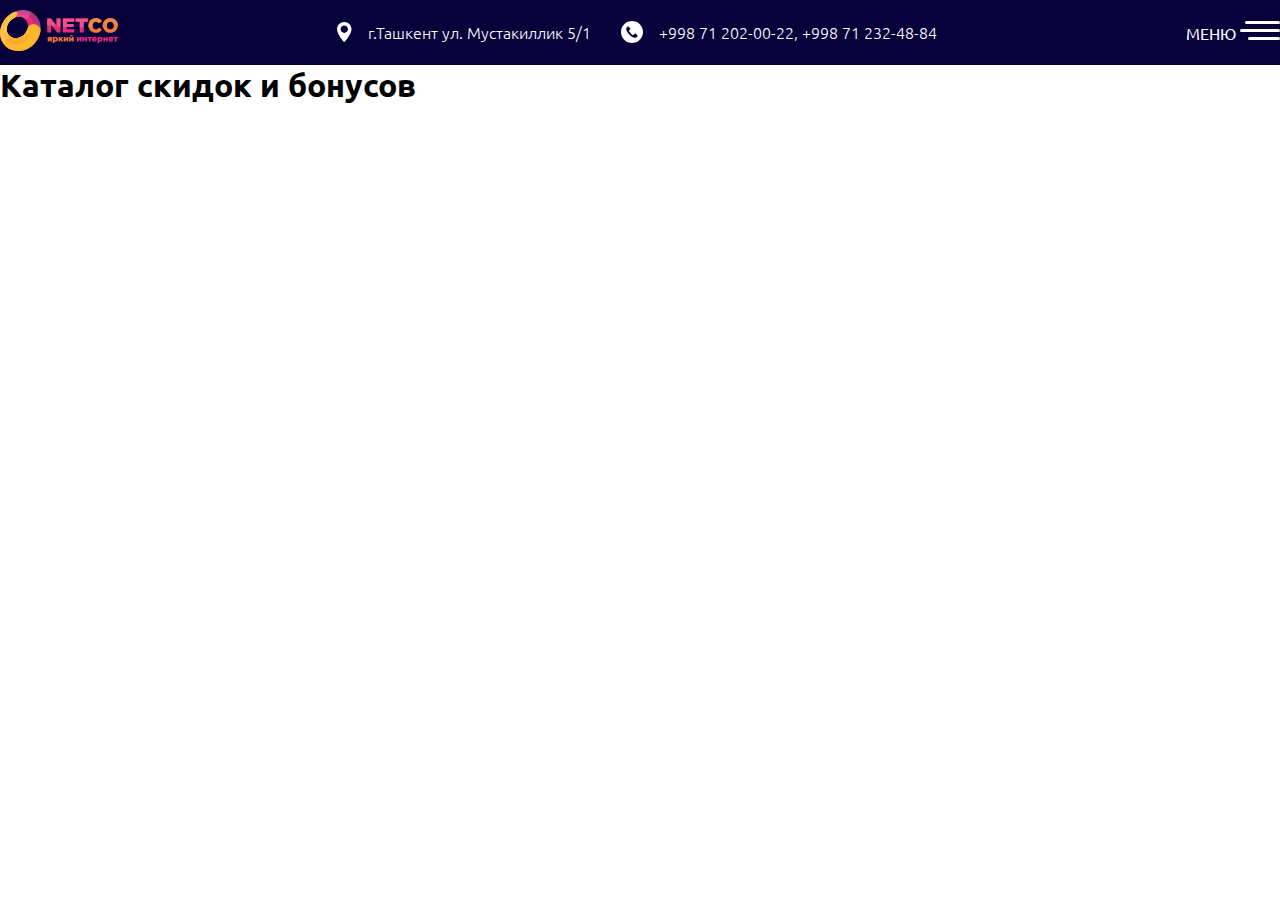
==== index.html @ 07bcc25b "added: navbar" ====
<!DOCTYPE html>
<html lang="en">
  <head>
    <meta charset="UTF-8" />
    <meta http-equiv="X-UA-Compatible" content="IE=edge" />
    <meta name="viewport" content="width=device-width, initial-scale=1.0" />
    <link rel="preconnect" href="https://fonts.googleapis.com" />
    <link rel="preconnect" href="https://fonts.gstatic.com" crossorigin />
    <link
      href="https://fonts.googleapis.com/css2?family=Ubuntu:wght@300;400;500;700&display=swap"
      rel="stylesheet"
    />
    <link
      href="https://cdn.jsdelivr.net/npm/bootstrap@5.3.0-alpha1/dist/css/bootstrap.min.css"
      rel="stylesheet"
      integrity="sha384-GLhlTQ8iRABdZLl6O3oVMWSktQOp6b7In1Zl3/Jr59b6EGGoI1aFkw7cmDA6j6gD"
      crossorigin="anonymous"
    />
    <link rel="stylesheet" href="./style.css" />
    <title>Net Co</title>
  </head>
  <body>
    <header class="web__header-wrapper">
      <div class="container web__header">
        <a href="#">
          <img
            src="./images/web__logo.svg"
            alt=" website logo"
            width="118"
            height=""
          />
        </a>
        <nav class="web__navbar">
          <div class="location">
            <img src="./images/location.svg" alt="location" />
            <span class="location__titel">г.Ташкент ул. Мустакиллик 5/1</span>
          </div>
          <div class="phone">
            <img src="./images/phone__icon.svg" alt="phone__icon" />
            <span class="phone_number"
              >+998 71 202-00-22, +998 71 232-48-84</span
            >
          </div>
        </nav>

        <div class="menu__bar">
          <span class="menu__titel">МЕНЮ</span>
          <img src="./images/menu__icon.svg" alt="Menu icon" />
        </div>
      </div>
    </header>

    <div class="bonus__box">
      <h1 class="bonus__titel">
        Каталог скидок и бонусов
      </h1>
      <div class="">

      </div>
    </div>

    <script
      src="https://cdn.jsdelivr.net/npm/bootstrap@5.3.0-alpha1/dist/js/bootstrap.bundle.min.js"
      integrity="sha384-w76AqPfDkMBDXo30jS1Sgez6pr3x5MlQ1ZAGC+nuZB+EYdgRZgiwxhTBTkF7CXvN"
      crossorigin="anonymous"
    ></script>
  </body>
</html>
---- style.css ----
* {
  padding: 0;
  margin: 0;
  box-sizing: border-box;
}

body {
  font-family: "Ubuntu", sans-serif;
}

.web__header-wrapper {
  background: #07003b;
  color: #fff;
  padding: 10px 0;
}
.web__header-wrapper .web__header {
  display: flex;
  justify-content: space-between;
  align-items: center;
}
.web__header-wrapper .web__navbar {
  display: flex;
  align-items: center;
}
.web__header-wrapper .web__navbar .location,
.web__header-wrapper .web__navbar .phone {
  margin-right: 30px;
  display: flex;
  align-items: center;
}

.web__navbar {
  display: flex;
  align-items: center;
}
.web__navbar .location,
.web__navbar .phone {
  margin-right: 30px;
  display: flex;
  align-items: center;
  font-weight: 300;
  font-size: 1rem;
}
.web__navbar .location img,
.web__navbar .phone img {
  margin-right: 1rem;
}/*# sourceMappingURL=style.css.map */
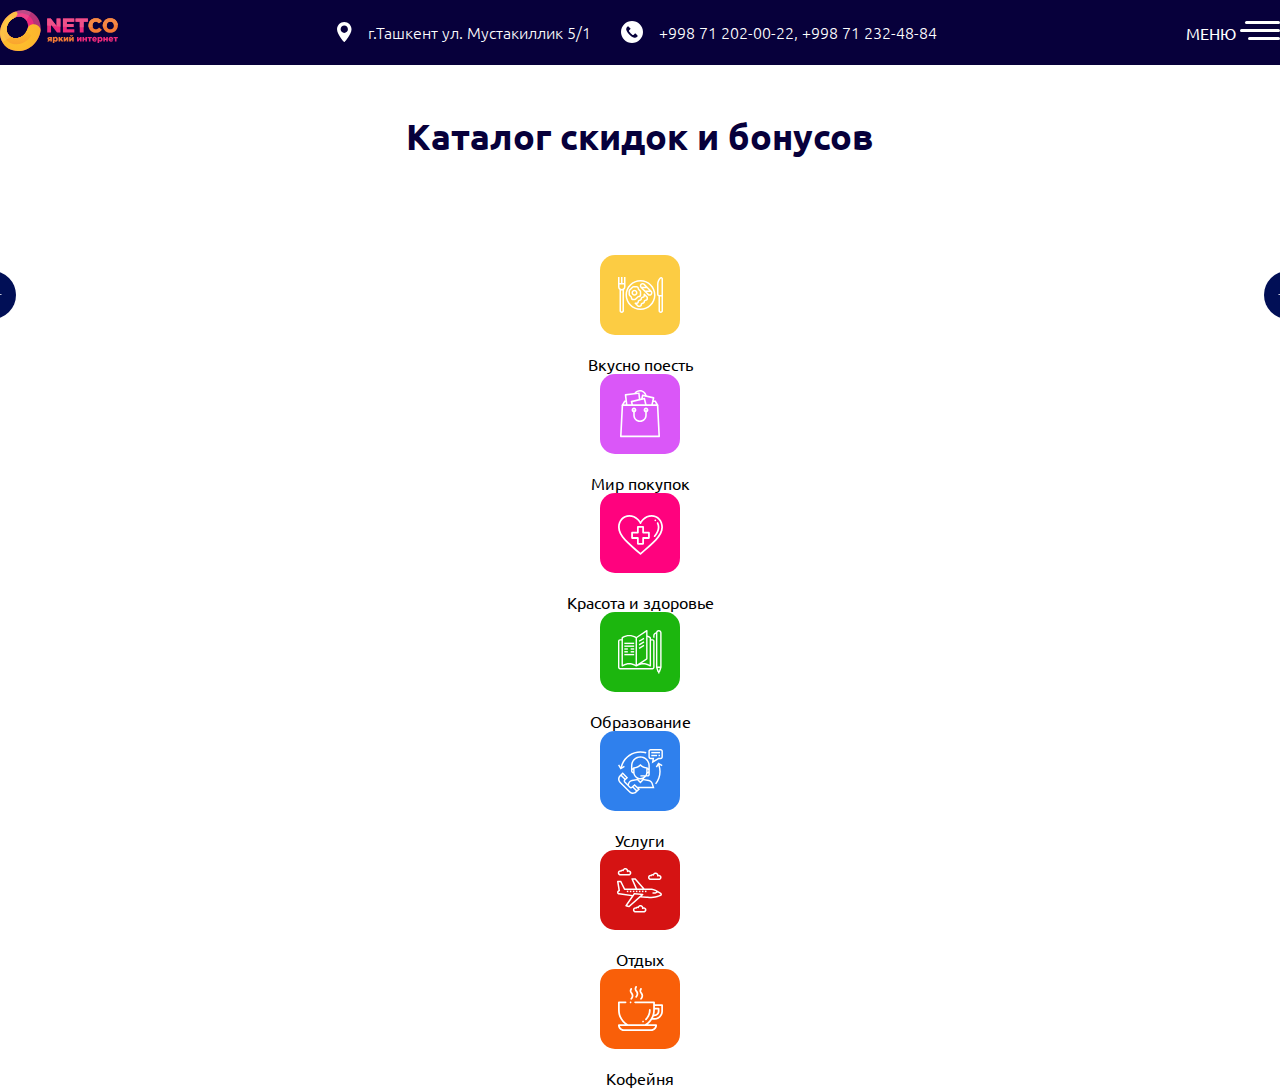
==== commit 538fbed6: "added: bonus content" ====
--- a/index.html
+++ b/index.html
@@ -50,12 +50,74 @@
       </div>
     </header>
 
-    <div class="bonus__box">
-      <h1 class="bonus__titel">
-        Каталог скидок и бонусов
-      </h1>
-      <div class="">
-
+    <div class="bonus__box-wrapper container">
+      <h1 class="bonus__titel">Каталог скидок и бонусов</h1>
+      <div class="bonus__box">
+        <div class="row">
+          <div class="col">
+            <img
+              src="./images/food.svg"
+              alt="food icon "
+              width="80"
+              height="80"
+            />
+            <p>Вкусно поесть</p>
+          </div>
+          <div class="col">
+            <img
+              src="./images/shopping.svg"
+              alt="shopping "
+              width="80"
+              height="80"
+            />
+            <p>Мир покупок</p>
+          </div>
+          <div class="col">
+            <img
+              src="./images/health.svg"
+              alt="shopping "
+              width="80"
+              height="80"
+            />
+            <p>Красота и здоровье</p>
+          </div>
+          <div class="col">
+            <img
+              src="./images/book.svg"
+              alt="Book icon "
+              width="80"
+              height="80"
+            />
+            <p>Образование</p>
+          </div>
+          <div class="col">
+            <img
+              src="./images/service.svg"
+              alt="shopping "
+              width="80"
+              height="80"
+            />
+            <p>Услуги</p>
+          </div>
+          <div class="col">
+            <img
+              src="./images/travel.svg"
+              alt="shopping "
+              width="80"
+              height="80"
+            />
+            <p>Отдых</p>
+          </div>
+          <div class="col">
+            <img
+              src="./images/coffee.svg"
+              alt="shopping "
+              width="80"
+              height="80"
+            />
+            <p>Кофейня</p>
+          </div>
+        </div>
       </div>
     </div>
 
--- a/style.css
+++ b/style.css
@@ -12,6 +12,7 @@
   background: #07003b;
   color: #fff;
   padding: 10px 0;
+  margin-bottom: 3.1rem;
 }
 .web__header-wrapper .web__header {
   display: flex;
@@ -44,4 +45,42 @@
 .web__navbar .location img,
 .web__navbar .phone img {
   margin-right: 1rem;
+}
+
+.bonus__box-wrapper {
+  text-align: center;
+}
+.bonus__box-wrapper .bonus__titel {
+  margin-bottom: 6rem;
+  font-weight: 700;
+  font-size: 36px;
+  color: #07003b;
+}
+.bonus__box-wrapper .col img {
+  margin-bottom: 1rem;
+}
+.bonus__box-wrapper .bonus__box {
+  position: relative;
+}
+.bonus__box-wrapper .bonus__box::after {
+  content: "";
+  width: 3rem;
+  height: 3rem;
+  background-image: url(./images/left__arrow.svg);
+  background-repeat: no-repeat;
+  background-size: 3rem;
+  position: absolute;
+  left: -2rem;
+  top: 1rem;
+}
+.bonus__box-wrapper .bonus__box::before {
+  content: "";
+  width: 3rem;
+  height: 3rem;
+  background-image: url(./images/right__arrow.svg);
+  background-repeat: no-repeat;
+  background-size: 3rem;
+  position: absolute;
+  right: -2rem;
+  top: 1rem;
 }/*# sourceMappingURL=style.css.map */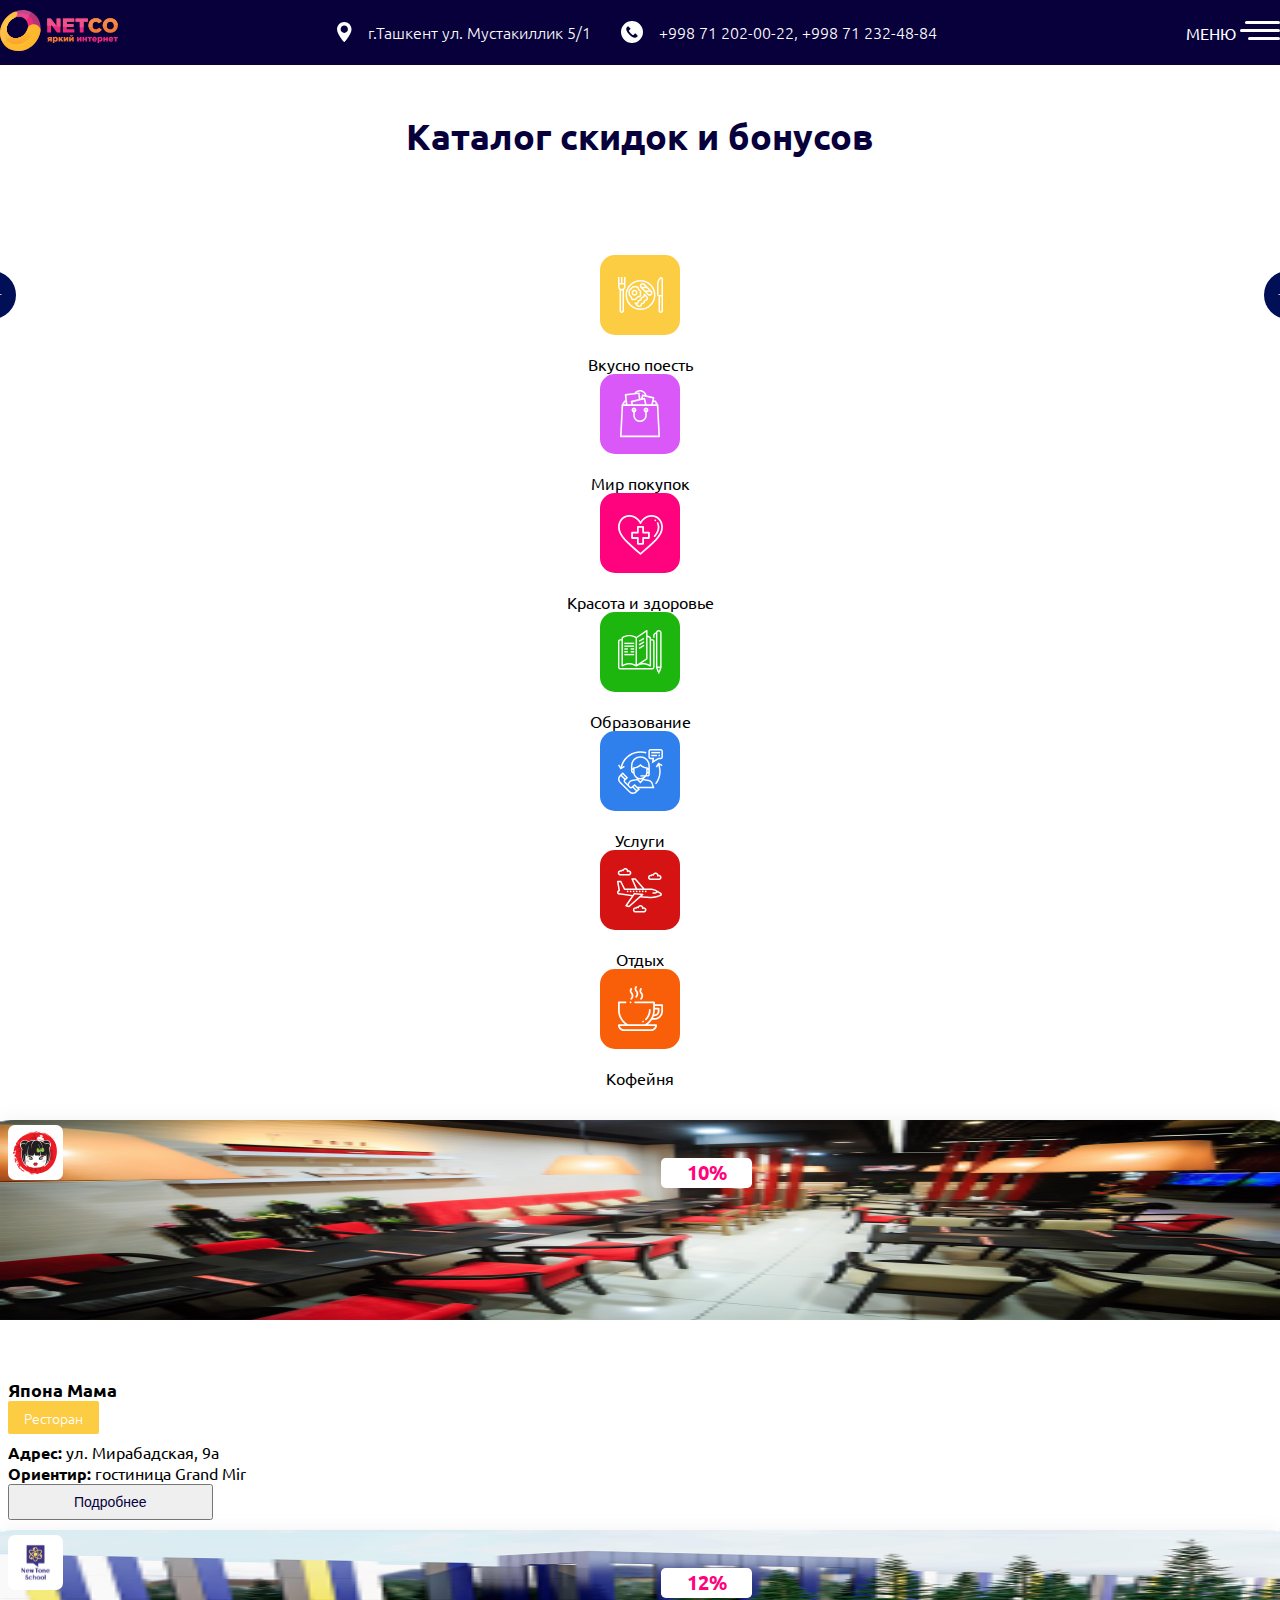
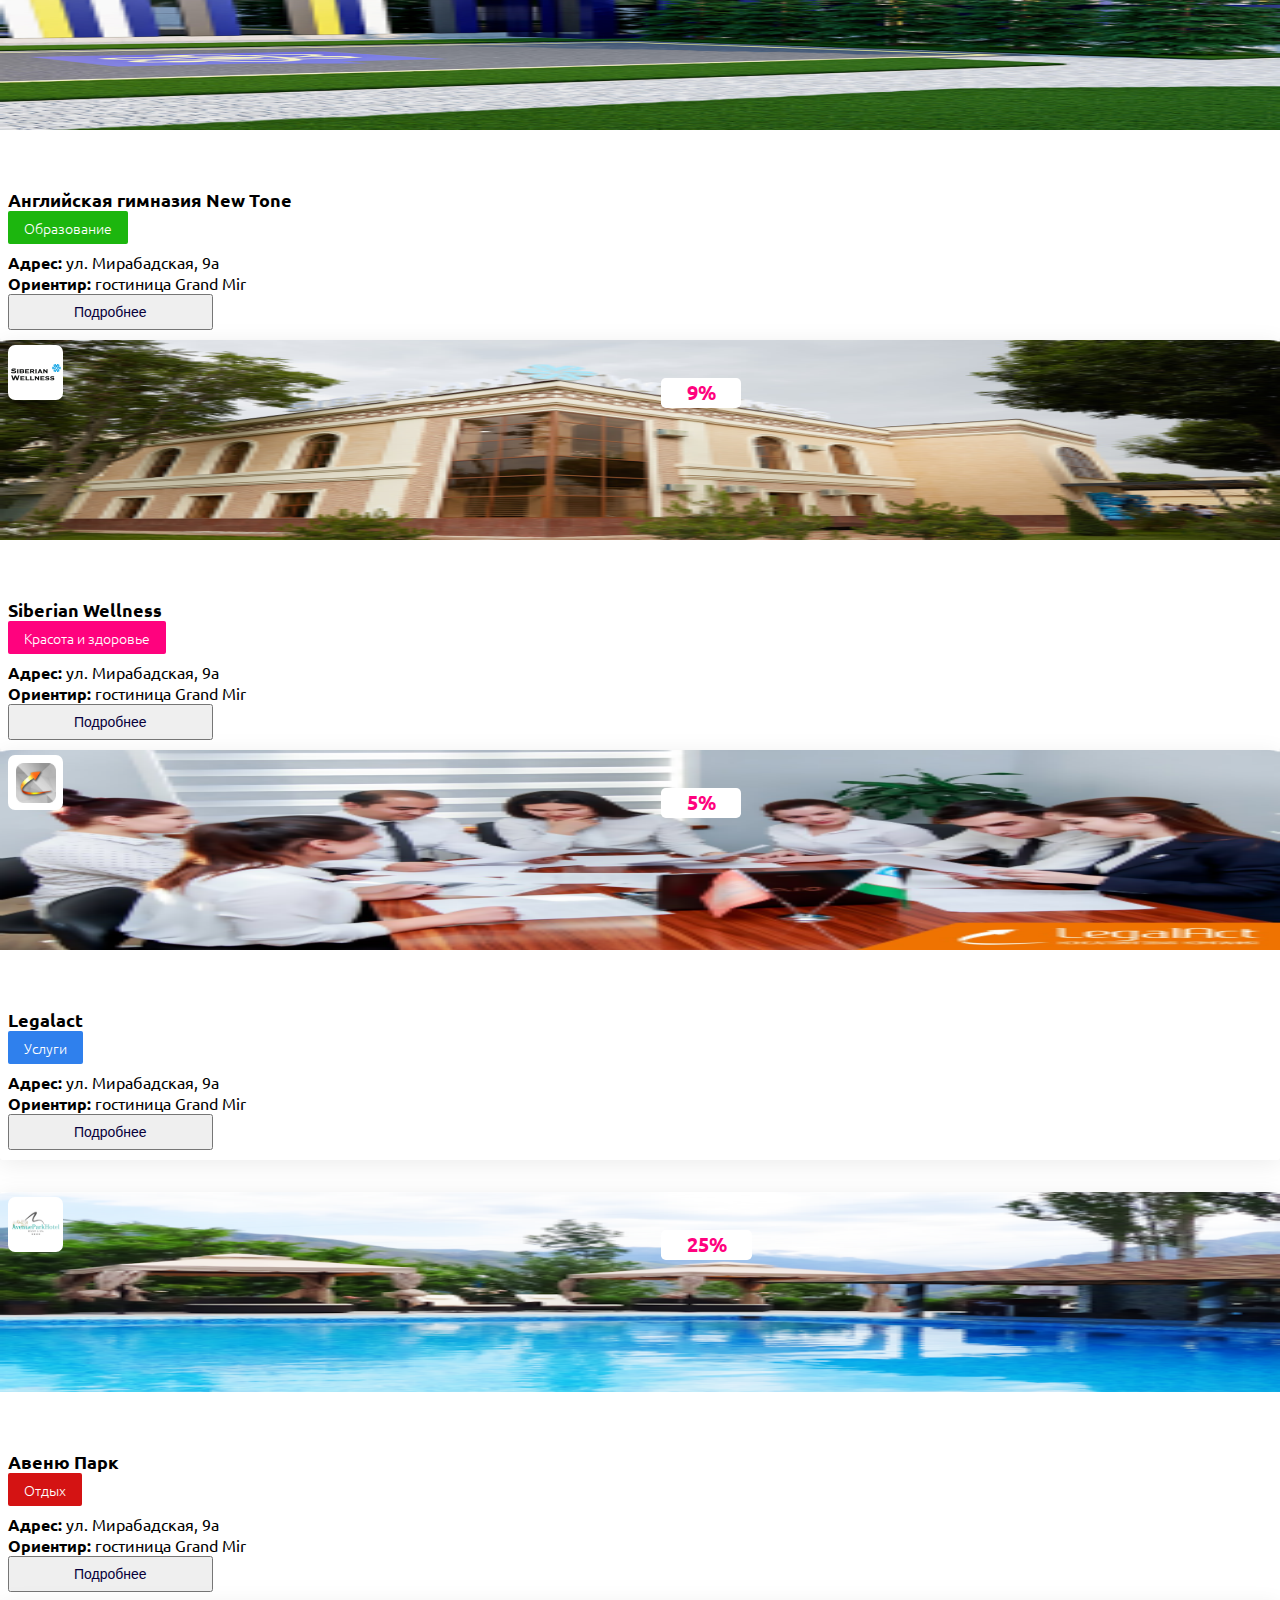
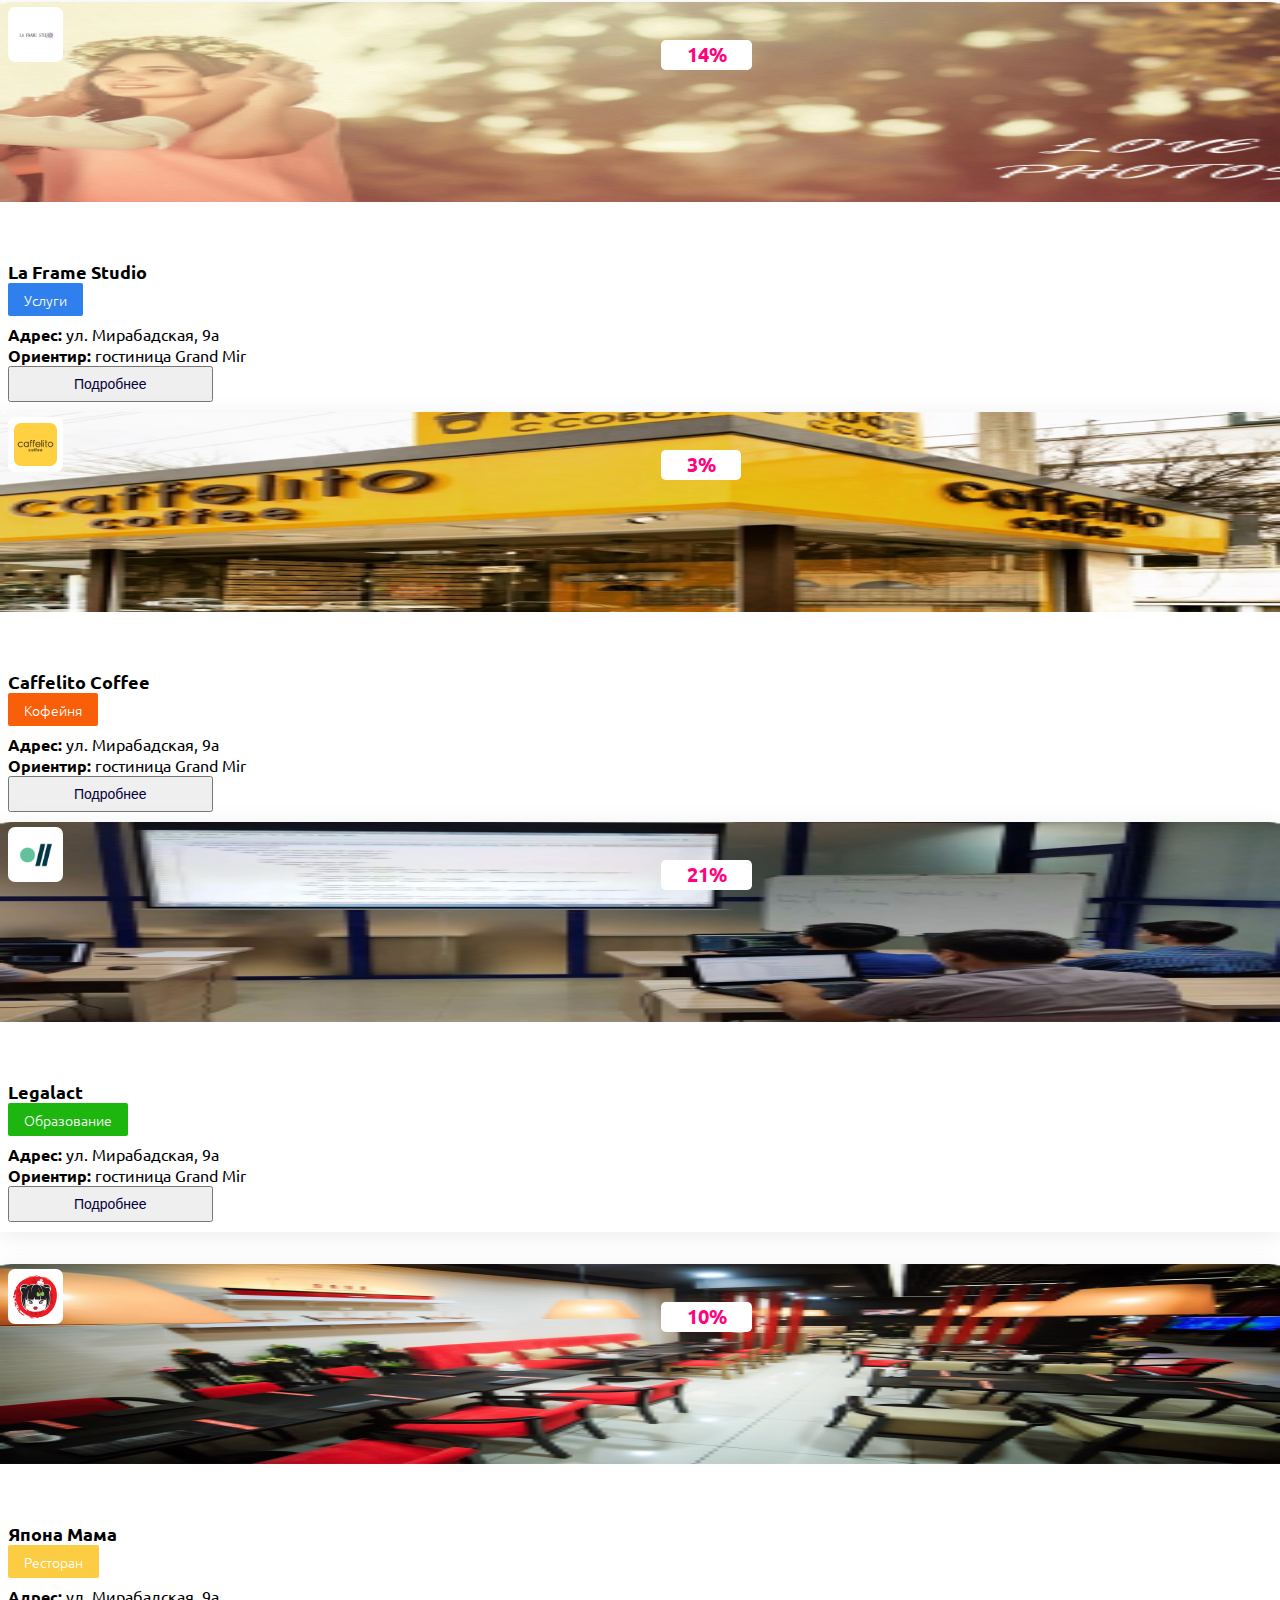
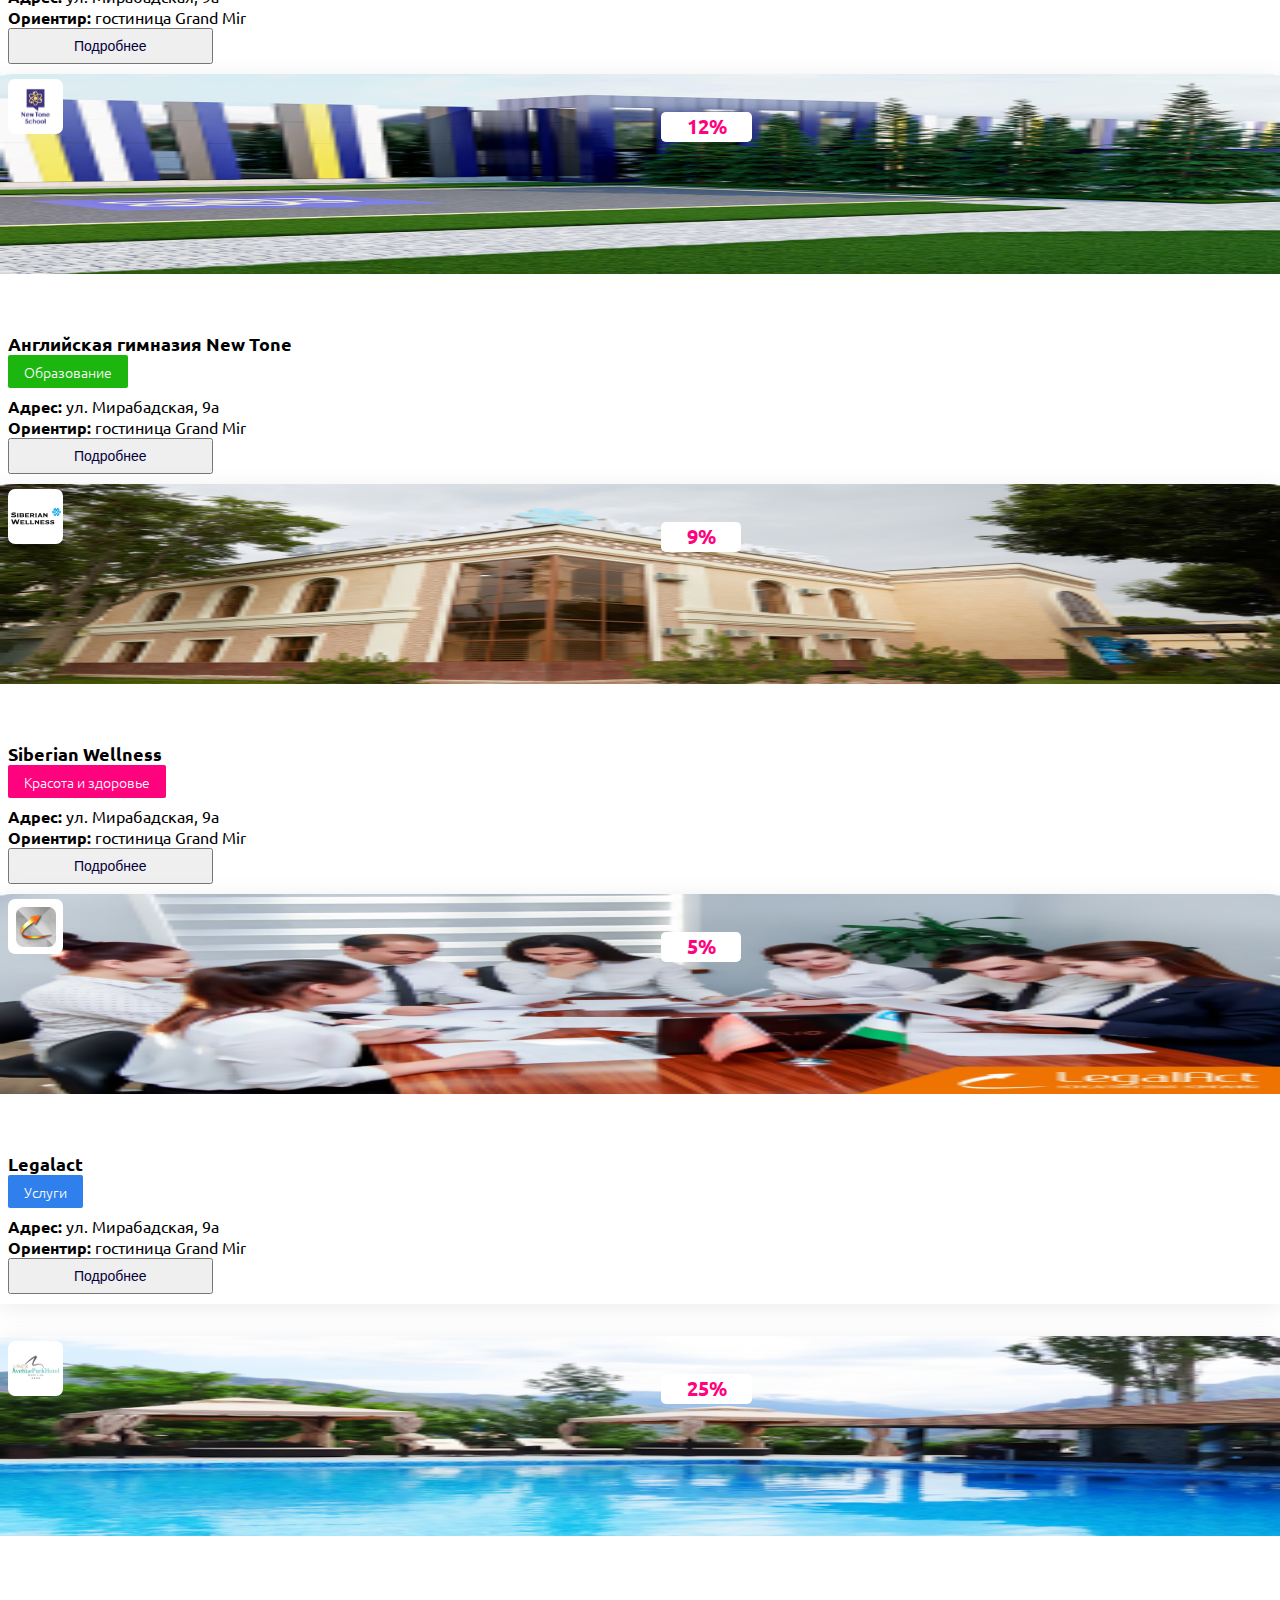
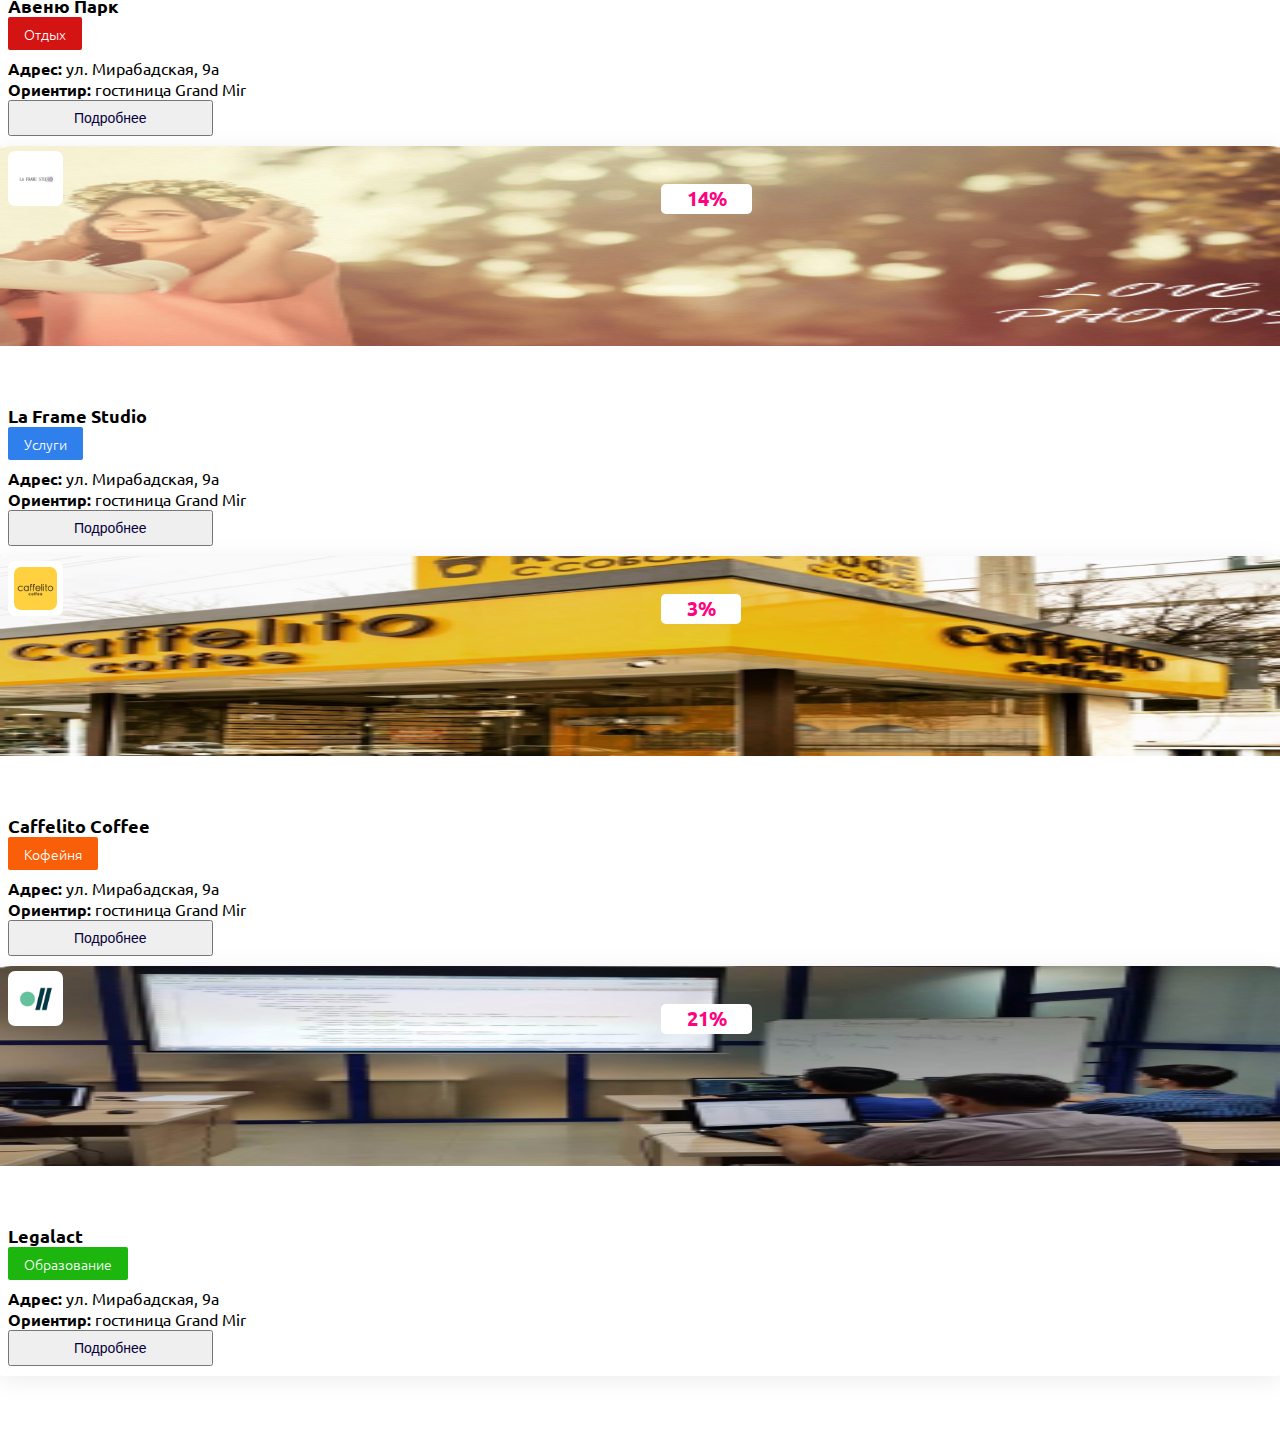
==== commit 964823b8: "added: discount section" ====
--- a/index.html
+++ b/index.html
@@ -121,6 +121,543 @@
       </div>
     </div>
 
+    <!--Discount section  -->
+
+    <div class="discount-wrapper container">
+      <div class="row">
+        <div class="col discount__card">
+          <img
+            src="./images/yapona__mama.png"
+            alt="brand logo"
+            width="100%"
+            height="200"
+          />
+          <div class="brand__logo">
+            <img
+              src="./images/yapona__logo.svg"
+              alt="brand logo"
+              width="55"
+              height="55"
+            />
+            <span class="brand__percent"> 10% </span>
+          </div>
+          <div class="discount__card-titel">
+            <p class="building__name">Япона Мама</p>
+            <span class="building__type bg-warning">Ресторан</span>
+            <br />
+            <span class="building__address-line"
+              ><b class="building__address">Адрес: </b> ул. Мирабадская,
+              9a</span
+            >
+            <p><b>Ориентир:</b> гостиница Grand Mir</p>
+
+            <button type="button" class="btn btn-outline-dark common__btn">
+              Подробнее
+            </button>
+          </div>
+        </div>
+
+        <!-- 222 -->
+        <div class="col discount__card">
+          <img
+            src="./images/new__town.png"
+            alt="brand picture"
+            width="100%"
+            height="200"
+          />
+          <div class="brand__logo">
+            <img
+              src="./images/newTown-logo.svg"
+              alt="brand logo"
+              width="55"
+              height="55"
+            />
+            <span class="brand__percent"> 12% </span>
+          </div>
+          <div class="discount__card-titel">
+            <p class="building__name">Английская гимназия New Tone</p>
+            <span class="building__type bg-green">Образование</span>
+            <br />
+            <span class="building__address-line"
+              ><b class="building__address">Адрес: </b> ул. Мирабадская,
+              9a</span
+            >
+            <p><b>Ориентир:</b> гостиница Grand Mir</p>
+
+            <button type="button" class="btn btn-outline-dark common__btn">
+              Подробнее
+            </button>
+          </div>
+        </div>
+        <!-- 333 -->
+        <div class="col discount__card">
+          <img
+            src="./images/wellness.png"
+            alt="brand picture"
+            width="100%"
+            height="200"
+          />
+          <div class="brand__logo">
+            <img
+              src="./images/wellness-logo.svg"
+              alt="brand logo"
+              width="55"
+              height="55"
+            />
+            <span class="brand__percent"> 9% </span>
+          </div>
+          <div class="discount__card-titel">
+            <p class="building__name">Siberian Wellness</p>
+            <span class="building__type bg-reddish">Красота и здоровье</span>
+            <br />
+            <span class="building__address-line"
+              ><b class="building__address">Адрес: </b> ул. Мирабадская,
+              9a</span
+            >
+            <p><b>Ориентир:</b> гостиница Grand Mir</p>
+
+            <button type="button" class="btn btn-outline-dark common__btn">
+              Подробнее
+            </button>
+          </div>
+        </div>
+        <!-- 444 -->
+
+        <div class="col discount__card">
+          <img
+            src="./images/legalact.png"
+            alt="brand picture"
+            width="100%"
+            height="200"
+          />
+          <div class="brand__logo">
+            <img
+              src="./images/legalact-logo.svg"
+              alt="brand logo"
+              width="55"
+              height="55"
+            />
+            <span class="brand__percent"> 5% </span>
+          </div>
+          <div class="discount__card-titel">
+            <p class="building__name">Legalact</p>
+            <span class="building__type bg-primary">Услуги</span>
+            <br />
+            <span class="building__address-line"
+              ><b class="building__address">Адрес: </b> ул. Мирабадская,
+              9a</span
+            >
+            <p><b>Ориентир:</b> гостиница Grand Mir</p>
+
+            <button type="button" class="btn btn-outline-dark common__btn">
+              Подробнее
+            </button>
+          </div>
+        </div>
+      </div>
+
+      <!-- 22222 row -->
+
+      <div class="row">
+        <div class="col discount__card">
+          <img
+            src="./images/bassen.png"
+            alt="brand logo"
+            width="100%"
+            height="200"
+          />
+          <div class="brand__logo">
+            <img
+              src="./images/avenu-logo.svg"
+              alt="brand logo"
+              width="55"
+              height="55"
+            />
+            <span class="brand__percent"> 25% </span>
+          </div>
+          <div class="discount__card-titel">
+            <p class="building__name">Авеню Парк</p>
+            <span class="building__type bg-danger">Отдых</span>
+            <br />
+            <span class="building__address-line"
+              ><b class="building__address">Адрес: </b> ул. Мирабадская,
+              9a</span
+            >
+            <p><b>Ориентир:</b> гостиница Grand Mir</p>
+
+            <button type="button" class="btn btn-outline-dark common__btn">
+              Подробнее
+            </button>
+          </div>
+        </div>
+
+        <!-- 222 -->
+        <div class="col discount__card">
+          <img
+            src="./images/la_frame.png"
+            alt="brand picture"
+            width="100%"
+            height="200"
+          />
+          <div class="brand__logo">
+            <img
+              src="./images/laFrame-logo.svg"
+              alt="brand logo"
+              width="55"
+              height="55"
+            />
+            <span class="brand__percent"> 14% </span>
+          </div>
+          <div class="discount__card-titel">
+            <p class="building__name">La Frame Studio</p>
+            <span class="building__type bg-primary">Услуги</span>
+            <br />
+            <span class="building__address-line"
+              ><b class="building__address">Адрес: </b> ул. Мирабадская,
+              9a</span
+            >
+            <p><b>Ориентир:</b> гостиница Grand Mir</p>
+
+            <button type="button" class="btn btn-outline-dark common__btn">
+              Подробнее
+            </button>
+          </div>
+        </div>
+        <!-- 333 -->
+        <div class="col discount__card">
+          <img
+            src="./images/caffelito.png"
+            alt="brand picture"
+            width="100%"
+            height="200"
+          />
+          <div class="brand__logo">
+            <img
+              src="./images/coffee-logo.svg"
+              alt="brand logo"
+              width="55"
+              height="55"
+            />
+            <span class="brand__percent"> 3% </span>
+          </div>
+          <div class="discount__card-titel">
+            <p class="building__name">Caffelito Coffee</p>
+            <span class="building__type bg-light-red">Кофейня</span>
+            <br />
+            <span class="building__address-line"
+              ><b class="building__address">Адрес: </b> ул. Мирабадская,
+              9a</span
+            >
+            <p><b>Ориентир:</b> гостиница Grand Mir</p>
+
+            <button type="button" class="btn btn-outline-dark common__btn">
+              Подробнее
+            </button>
+          </div>
+        </div>
+        <!-- 444 -->
+
+        <div class="col discount__card">
+          <img
+            src="./images/pdp.png"
+            alt="brand picture"
+            width="100%"
+            height="200"
+          />
+          <div class="brand__logo">
+            <img
+              src="./images/pdp-logo.svg"
+              alt="brand logo"
+              width="55"
+              height="55"
+            />
+            <span class="brand__percent"> 21% </span>
+          </div>
+          <div class="discount__card-titel">
+            <p class="building__name">Legalact</p>
+            <span class="building__type bg-green">Образование</span>
+            <br />
+            <span class="building__address-line"
+              ><b class="building__address">Адрес: </b> ул. Мирабадская,
+              9a</span
+            >
+            <p><b>Ориентир:</b> гостиница Grand Mir</p>
+
+            <button type="button" class="btn btn-outline-dark common__btn">
+              Подробнее
+            </button>
+          </div>
+        </div>
+      </div>
+      <!-- 33333 row -->
+      <div class="row">
+        <div class="col discount__card">
+          <img
+            src="./images/yapona__mama.png"
+            alt="brand logo"
+            width="100%"
+            height="200"
+          />
+          <div class="brand__logo">
+            <img
+              src="./images/yapona__logo.svg"
+              alt="brand logo"
+              width="55"
+              height="55"
+            />
+            <span class="brand__percent"> 10% </span>
+          </div>
+          <div class="discount__card-titel">
+            <p class="building__name">Япона Мама</p>
+            <span class="building__type bg-warning">Ресторан</span>
+            <br />
+            <span class="building__address-line"
+              ><b class="building__address">Адрес: </b> ул. Мирабадская,
+              9a</span
+            >
+            <p><b>Ориентир:</b> гостиница Grand Mir</p>
+
+            <button type="button" class="btn btn-outline-dark common__btn">
+              Подробнее
+            </button>
+          </div>
+        </div>
+
+        <!-- 222 -->
+        <div class="col discount__card">
+          <img
+            src="./images/new__town.png"
+            alt="brand picture"
+            width="100%"
+            height="200"
+          />
+          <div class="brand__logo">
+            <img
+              src="./images/newTown-logo.svg"
+              alt="brand logo"
+              width="55"
+              height="55"
+            />
+            <span class="brand__percent"> 12% </span>
+          </div>
+          <div class="discount__card-titel">
+            <p class="building__name">Английская гимназия New Tone</p>
+            <span class="building__type bg-green">Образование</span>
+            <br />
+            <span class="building__address-line"
+              ><b class="building__address">Адрес: </b> ул. Мирабадская,
+              9a</span
+            >
+            <p><b>Ориентир:</b> гостиница Grand Mir</p>
+
+            <button type="button" class="btn btn-outline-dark common__btn">
+              Подробнее
+            </button>
+          </div>
+        </div>
+        <!-- 333 -->
+        <div class="col discount__card">
+          <img
+            src="./images/wellness.png"
+            alt="brand picture"
+            width="100%"
+            height="200"
+          />
+          <div class="brand__logo">
+            <img
+              src="./images/wellness-logo.svg"
+              alt="brand logo"
+              width="55"
+              height="55"
+            />
+            <span class="brand__percent"> 9% </span>
+          </div>
+          <div class="discount__card-titel">
+            <p class="building__name">Siberian Wellness</p>
+            <span class="building__type bg-reddish">Красота и здоровье</span>
+            <br />
+            <span class="building__address-line"
+              ><b class="building__address">Адрес: </b> ул. Мирабадская,
+              9a</span
+            >
+            <p><b>Ориентир:</b> гостиница Grand Mir</p>
+
+            <button type="button" class="btn btn-outline-dark common__btn">
+              Подробнее
+            </button>
+          </div>
+        </div>
+        <!-- 444 -->
+
+        <div class="col discount__card">
+          <img
+            src="./images/legalact.png"
+            alt="brand picture"
+            width="100%"
+            height="200"
+          />
+          <div class="brand__logo">
+            <img
+              src="./images/legalact-logo.svg"
+              alt="brand logo"
+              width="55"
+              height="55"
+            />
+            <span class="brand__percent"> 5% </span>
+          </div>
+          <div class="discount__card-titel">
+            <p class="building__name">Legalact</p>
+            <span class="building__type bg-primary">Услуги</span>
+            <br />
+            <span class="building__address-line"
+              ><b class="building__address">Адрес: </b> ул. Мирабадская,
+              9a</span
+            >
+            <p><b>Ориентир:</b> гостиница Grand Mir</p>
+
+            <button type="button" class="btn btn-outline-dark common__btn">
+              Подробнее
+            </button>
+          </div>
+        </div>
+      </div>
+      <!-- 44444 row -->
+      <div class="row">
+        <div class="col discount__card">
+          <img
+            src="./images/bassen.png"
+            alt="brand logo"
+            width="100%"
+            height="200"
+          />
+          <div class="brand__logo">
+            <img
+              src="./images/avenu-logo.svg"
+              alt="brand logo"
+              width="55"
+              height="55"
+            />
+            <span class="brand__percent"> 25% </span>
+          </div>
+          <div class="discount__card-titel">
+            <p class="building__name">Авеню Парк</p>
+            <span class="building__type bg-danger">Отдых</span>
+            <br />
+            <span class="building__address-line"
+              ><b class="building__address">Адрес: </b> ул. Мирабадская,
+              9a</span
+            >
+            <p><b>Ориентир:</b> гостиница Grand Mir</p>
+
+            <button type="button" class="btn btn-outline-dark common__btn">
+              Подробнее
+            </button>
+          </div>
+        </div>
+
+        <!-- 222 -->
+        <div class="col discount__card">
+          <img
+            src="./images/la_frame.png"
+            alt="brand picture"
+            width="100%"
+            height="200"
+          />
+          <div class="brand__logo">
+            <img
+              src="./images/laFrame-logo.svg"
+              alt="brand logo"
+              width="55"
+              height="55"
+            />
+            <span class="brand__percent"> 14% </span>
+          </div>
+          <div class="discount__card-titel">
+            <p class="building__name">La Frame Studio</p>
+            <span class="building__type bg-primary">Услуги</span>
+            <br />
+            <span class="building__address-line"
+              ><b class="building__address">Адрес: </b> ул. Мирабадская,
+              9a</span
+            >
+            <p><b>Ориентир:</b> гостиница Grand Mir</p>
+
+            <button type="button" class="btn btn-outline-dark common__btn">
+              Подробнее
+            </button>
+          </div>
+        </div>
+        <!-- 333 -->
+        <div class="col discount__card">
+          <img
+            src="./images/caffelito.png"
+            alt="brand picture"
+            width="100%"
+            height="200"
+          />
+          <div class="brand__logo">
+            <img
+              src="./images/coffee-logo.svg"
+              alt="brand logo"
+              width="55"
+              height="55"
+            />
+            <span class="brand__percent"> 3% </span>
+          </div>
+          <div class="discount__card-titel">
+            <p class="building__name">Caffelito Coffee</p>
+            <span class="building__type bg-light-red">Кофейня</span>
+            <br />
+            <span class="building__address-line"
+              ><b class="building__address">Адрес: </b> ул. Мирабадская,
+              9a</span
+            >
+            <p><b>Ориентир:</b> гостиница Grand Mir</p>
+
+            <button type="button" class="btn btn-outline-dark common__btn">
+              Подробнее
+            </button>
+          </div>
+        </div>
+        <!-- 444 -->
+
+        <div class="col discount__card">
+          <img
+            src="./images/pdp.png"
+            alt="brand picture"
+            width="100%"
+            height="200"
+          />
+          <div class="brand__logo">
+            <img
+              src="./images/pdp-logo.svg"
+              alt="brand logo"
+              width="55"
+              height="55"
+            />
+            <span class="brand__percent"> 21% </span>
+          </div>
+          <div class="discount__card-titel">
+            <p class="building__name">Legalact</p>
+            <span class="building__type bg-green">Образование</span>
+            <br />
+            <span class="building__address-line"
+              ><b class="building__address">Адрес: </b> ул. Мирабадская,
+              9a</span
+            >
+            <p><b>Ориентир:</b> гостиница Grand Mir</p>
+
+            <button type="button" class="btn btn-outline-dark common__btn">
+              Подробнее
+            </button>
+          </div>
+        </div>
+      </div>
+    </div>
+
+
+    
+    <!--  -->
     <script
       src="https://cdn.jsdelivr.net/npm/bootstrap@5.3.0-alpha1/dist/js/bootstrap.bundle.min.js"
       integrity="sha384-w76AqPfDkMBDXo30jS1Sgez6pr3x5MlQ1ZAGC+nuZB+EYdgRZgiwxhTBTkF7CXvN"
--- a/style.css
+++ b/style.css
@@ -2,6 +2,30 @@
   padding: 0;
   margin: 0;
   box-sizing: border-box;
+}
+
+.bg-green {
+  background-color: #1cb60e;
+}
+
+.bg-reddish {
+  background-color: #ff027e;
+}
+
+.bg-primary {
+  background-color: #2f80ed;
+}
+
+.bg-danger {
+  background-color: #d41313;
+}
+
+.bg-light-red {
+  background-color: #f95f09;
+}
+
+.bg-warning {
+  background-color: #fccc43;
 }
 
 body {
@@ -83,4 +107,72 @@
   position: absolute;
   right: -2rem;
   top: 1rem;
+}
+
+.discount-wrapper {
+  margin-bottom: 4rem;
+}
+
+.common__btn {
+  padding: 0.5rem 4rem;
+  font-weight: 300;
+  font-size: 14px;
+  color: #07003b;
+}
+
+.common__btn:hover {
+  background: #07003b;
+  color: #fff;
+}
+
+.row {
+  grid-gap: 2rem;
+  margin-bottom: 2rem;
+}
+
+.discount__card {
+  background: #ffffff;
+  box-shadow: 0px 4px 25px rgba(0, 0, 0, 0.08);
+  border-radius: 3px;
+  padding: 0;
+  background-repeat: no-repeat;
+  background-size: 100%;
+  height: 410px;
+  position: relative;
+}
+.discount__card .brand__logo {
+  position: absolute;
+  width: 100%;
+  padding: 0 0.5rem;
+  top: 5px;
+}
+.discount__card .brand__logo .brand__percent {
+  display: inline-block;
+  padding: 0.1rem 1.6rem;
+  background-color: #fff;
+  border-radius: 0.3rem;
+  font-weight: 700;
+  font-size: 20px;
+  color: #ff027e;
+  margin-left: 47%;
+}
+
+.discount__card-titel {
+  position: absolute;
+  bottom: 10px;
+  left: 0.5rem;
+}
+.discount__card-titel .building__name {
+  font-weight: 700;
+  font-size: 1.1rem;
+}
+.discount__card-titel .building__type {
+  font-weight: 300;
+  font-size: 0.9rem;
+  padding: 0.4rem 1rem;
+  border-radius: 2px;
+  margin-bottom: 1rem;
+  display: inline-block;
+  margin-bottom: 0.5rem;
+  color: #fff;
 }/*# sourceMappingURL=style.css.map */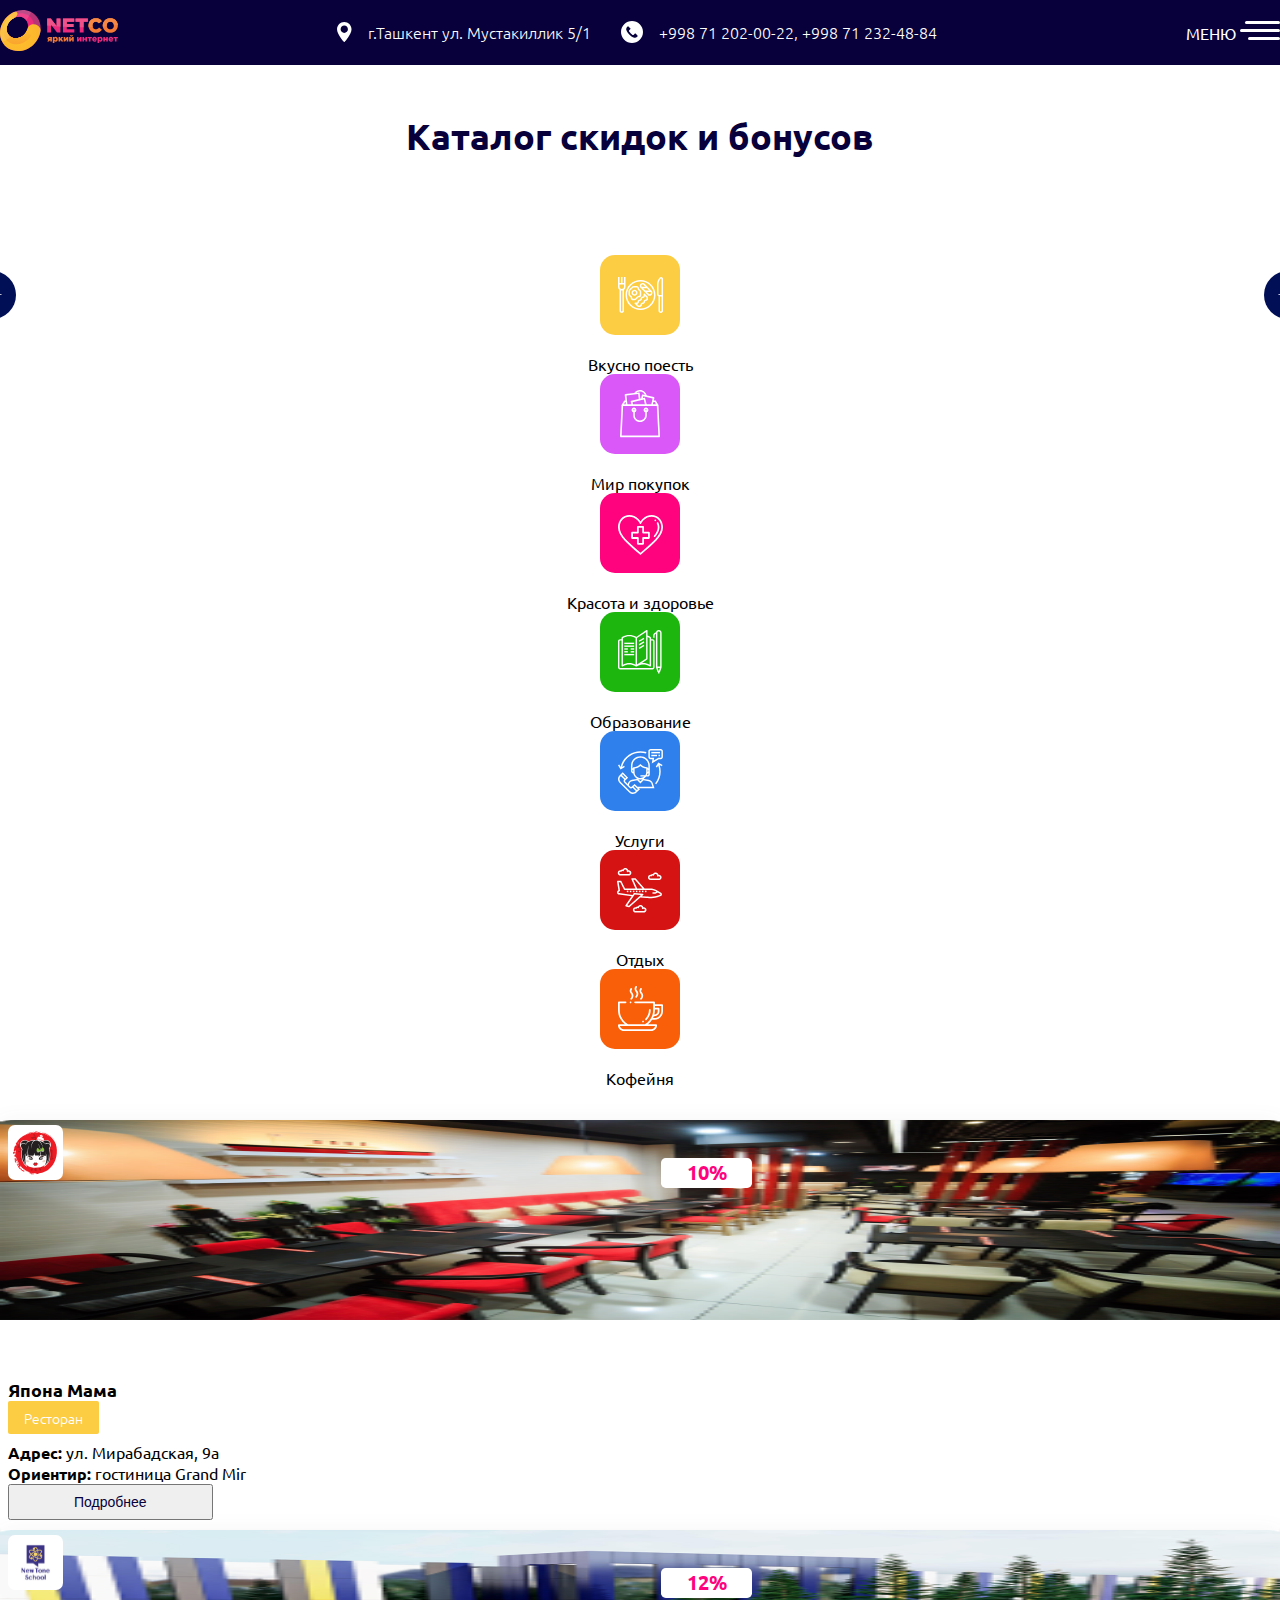
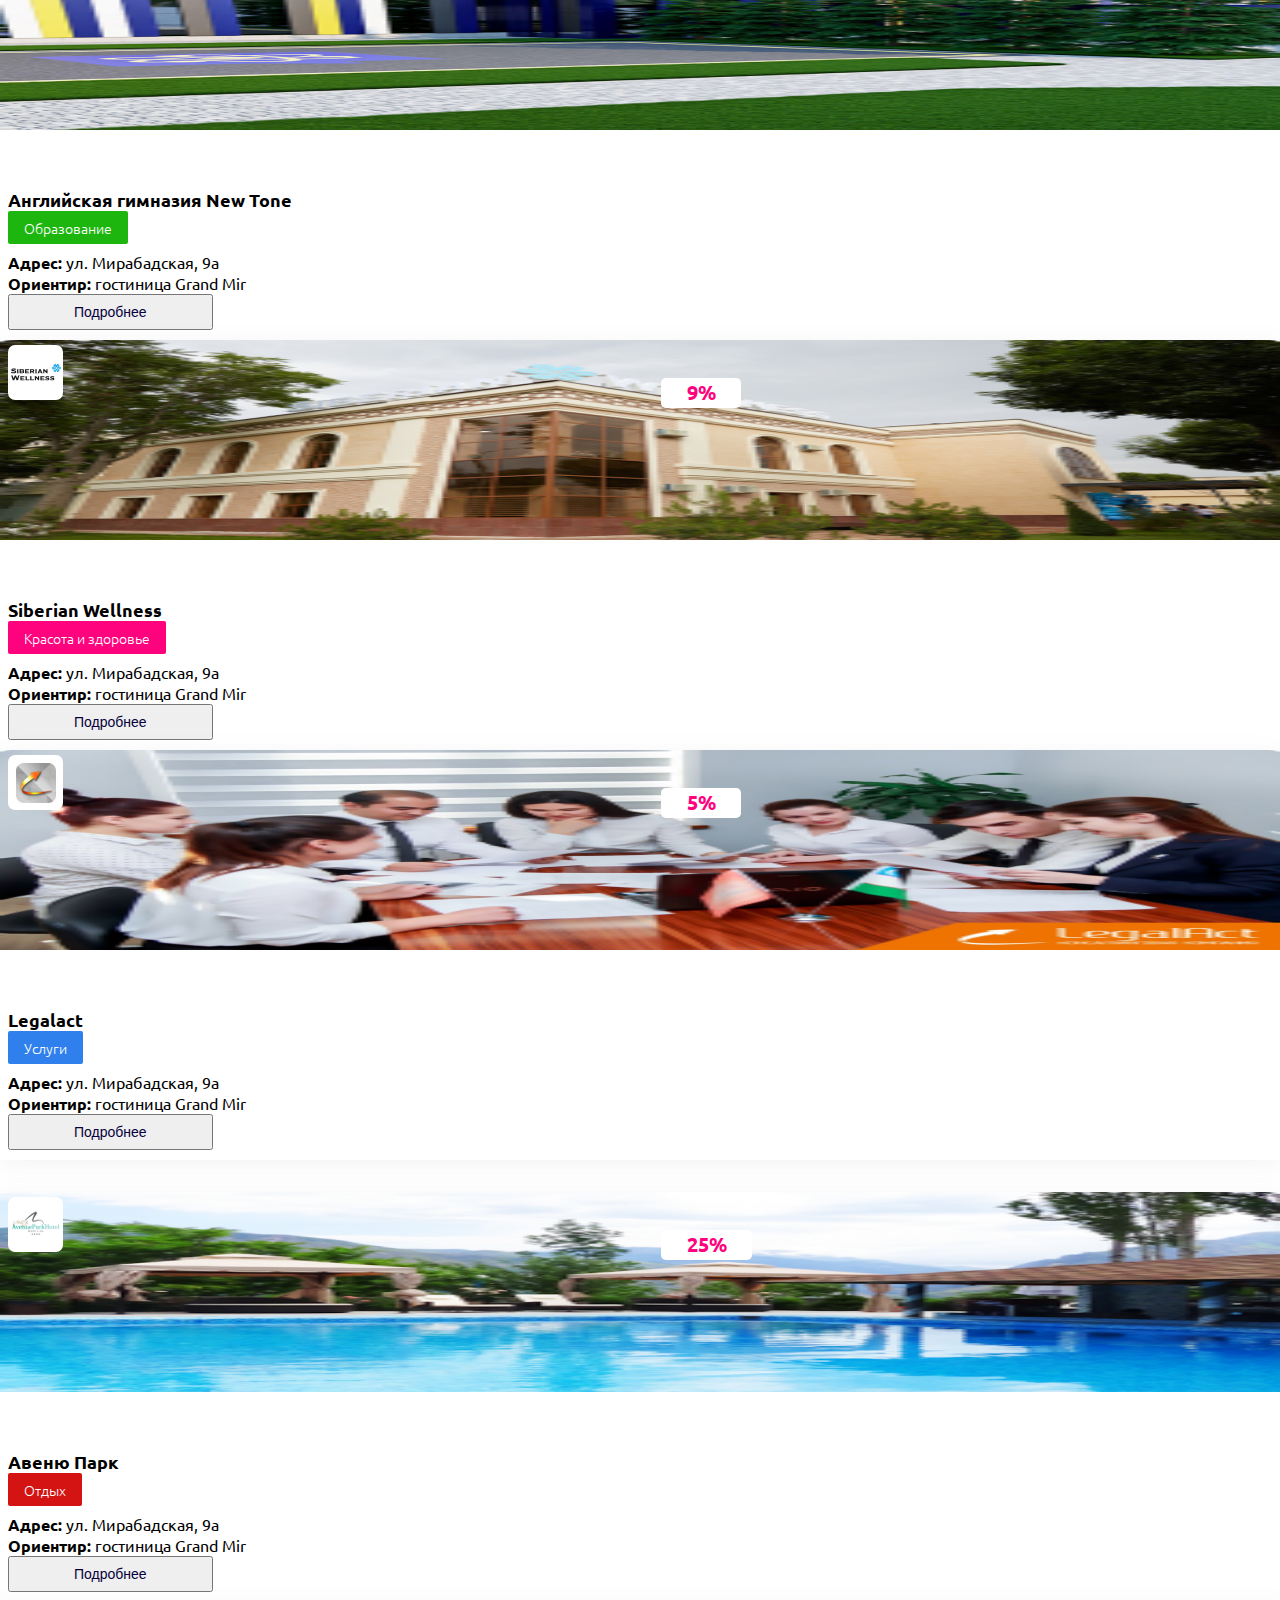
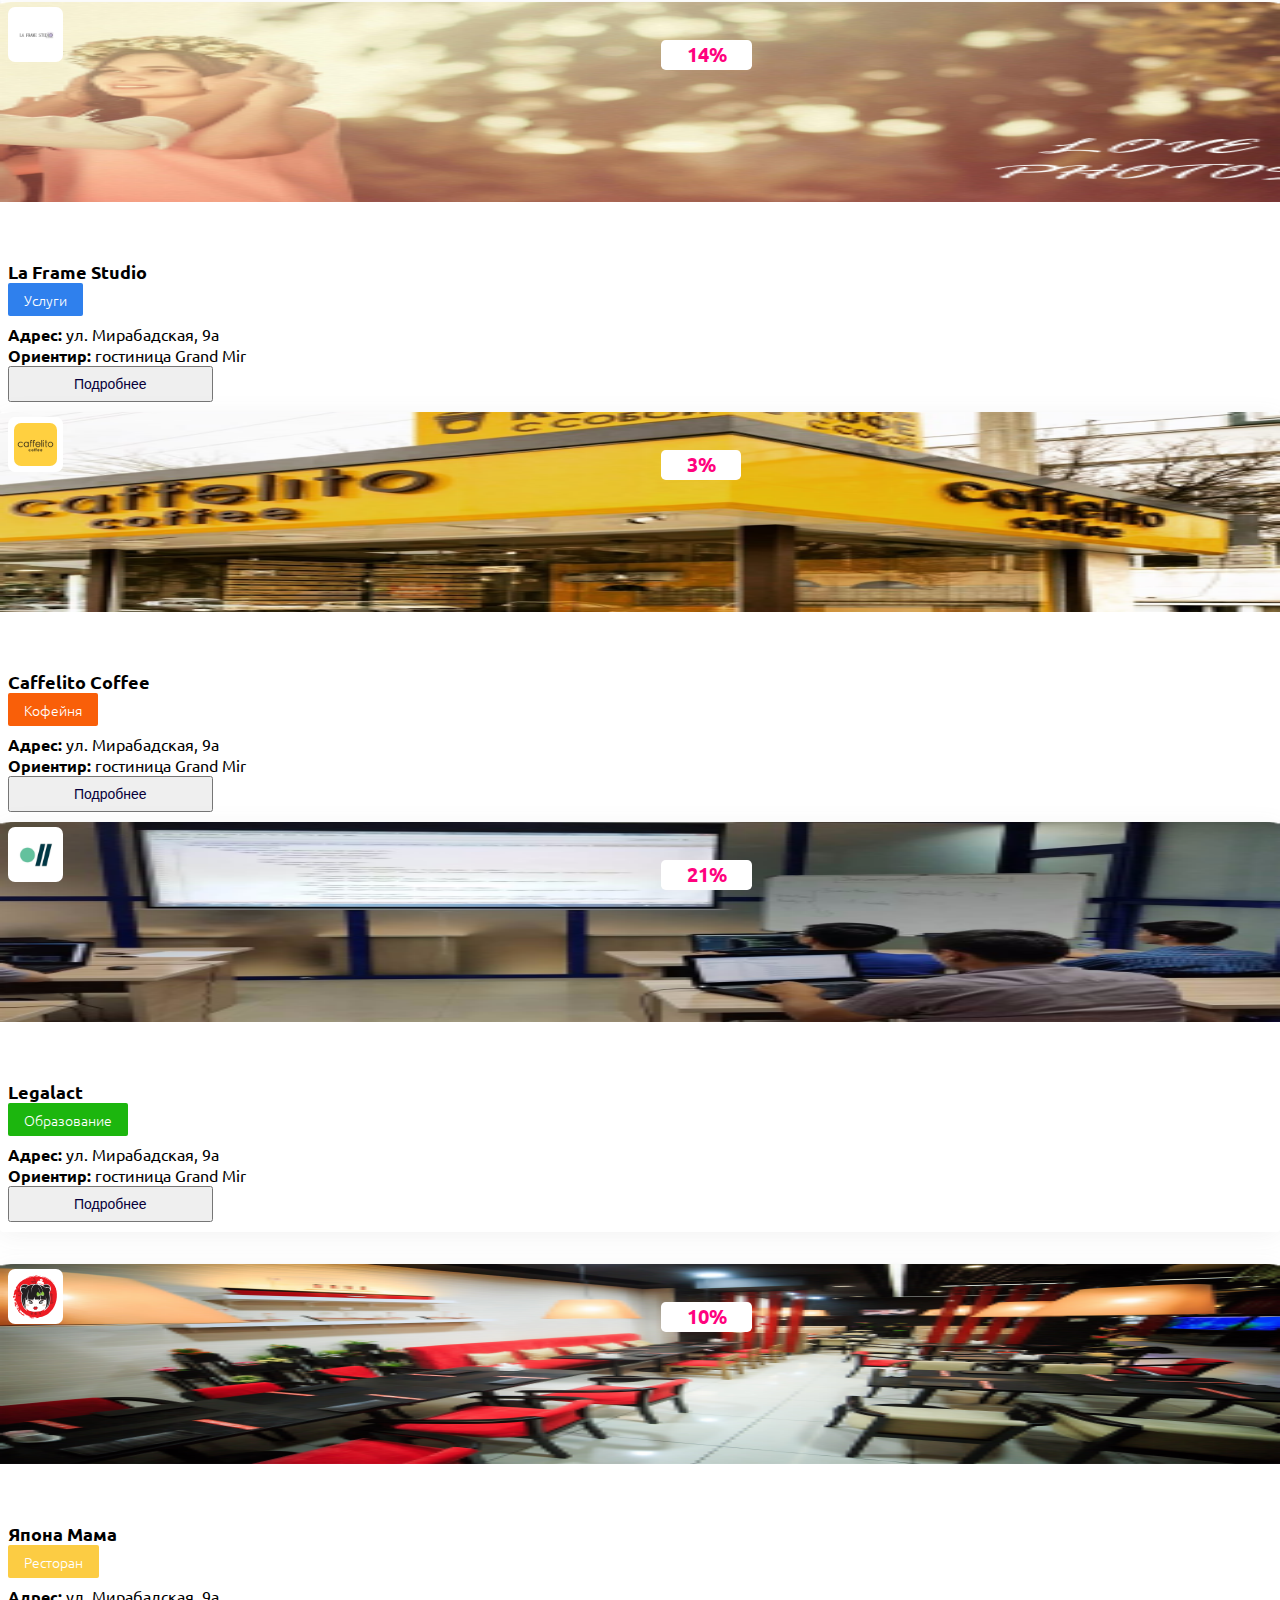
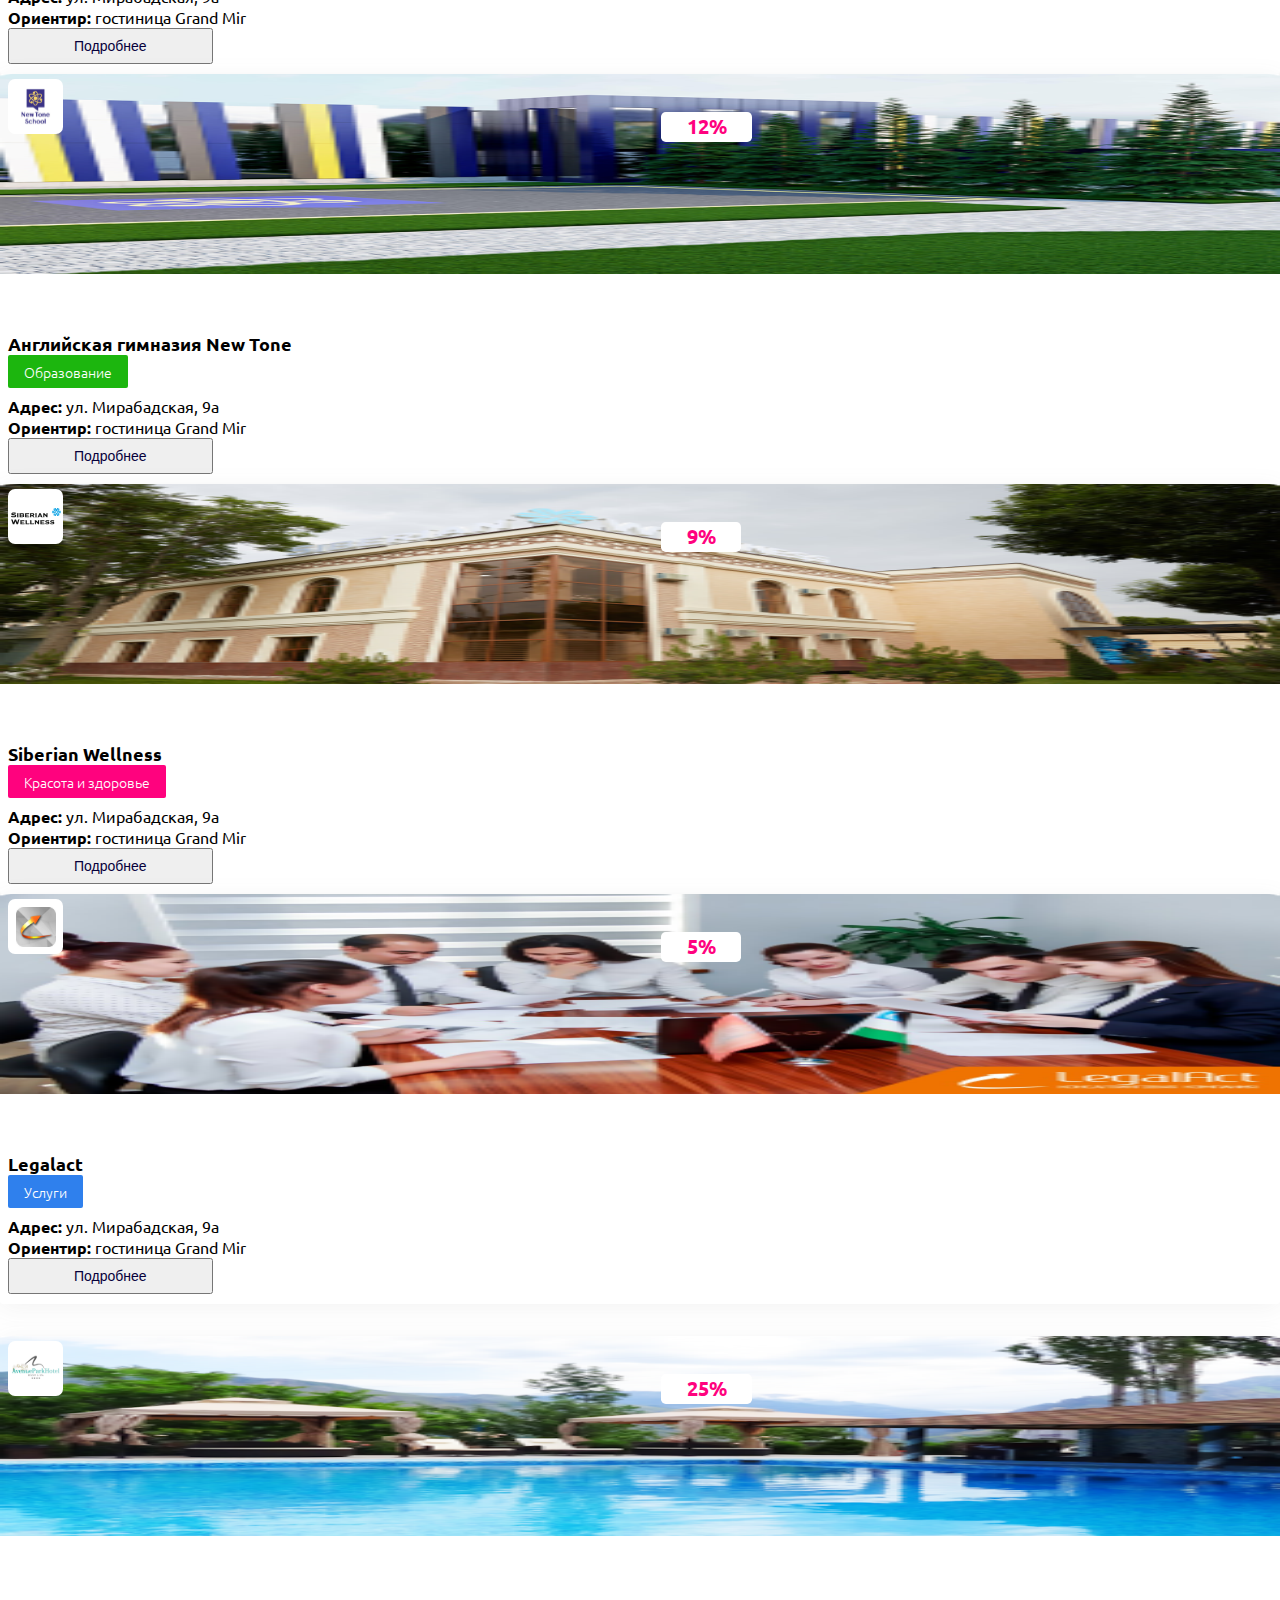
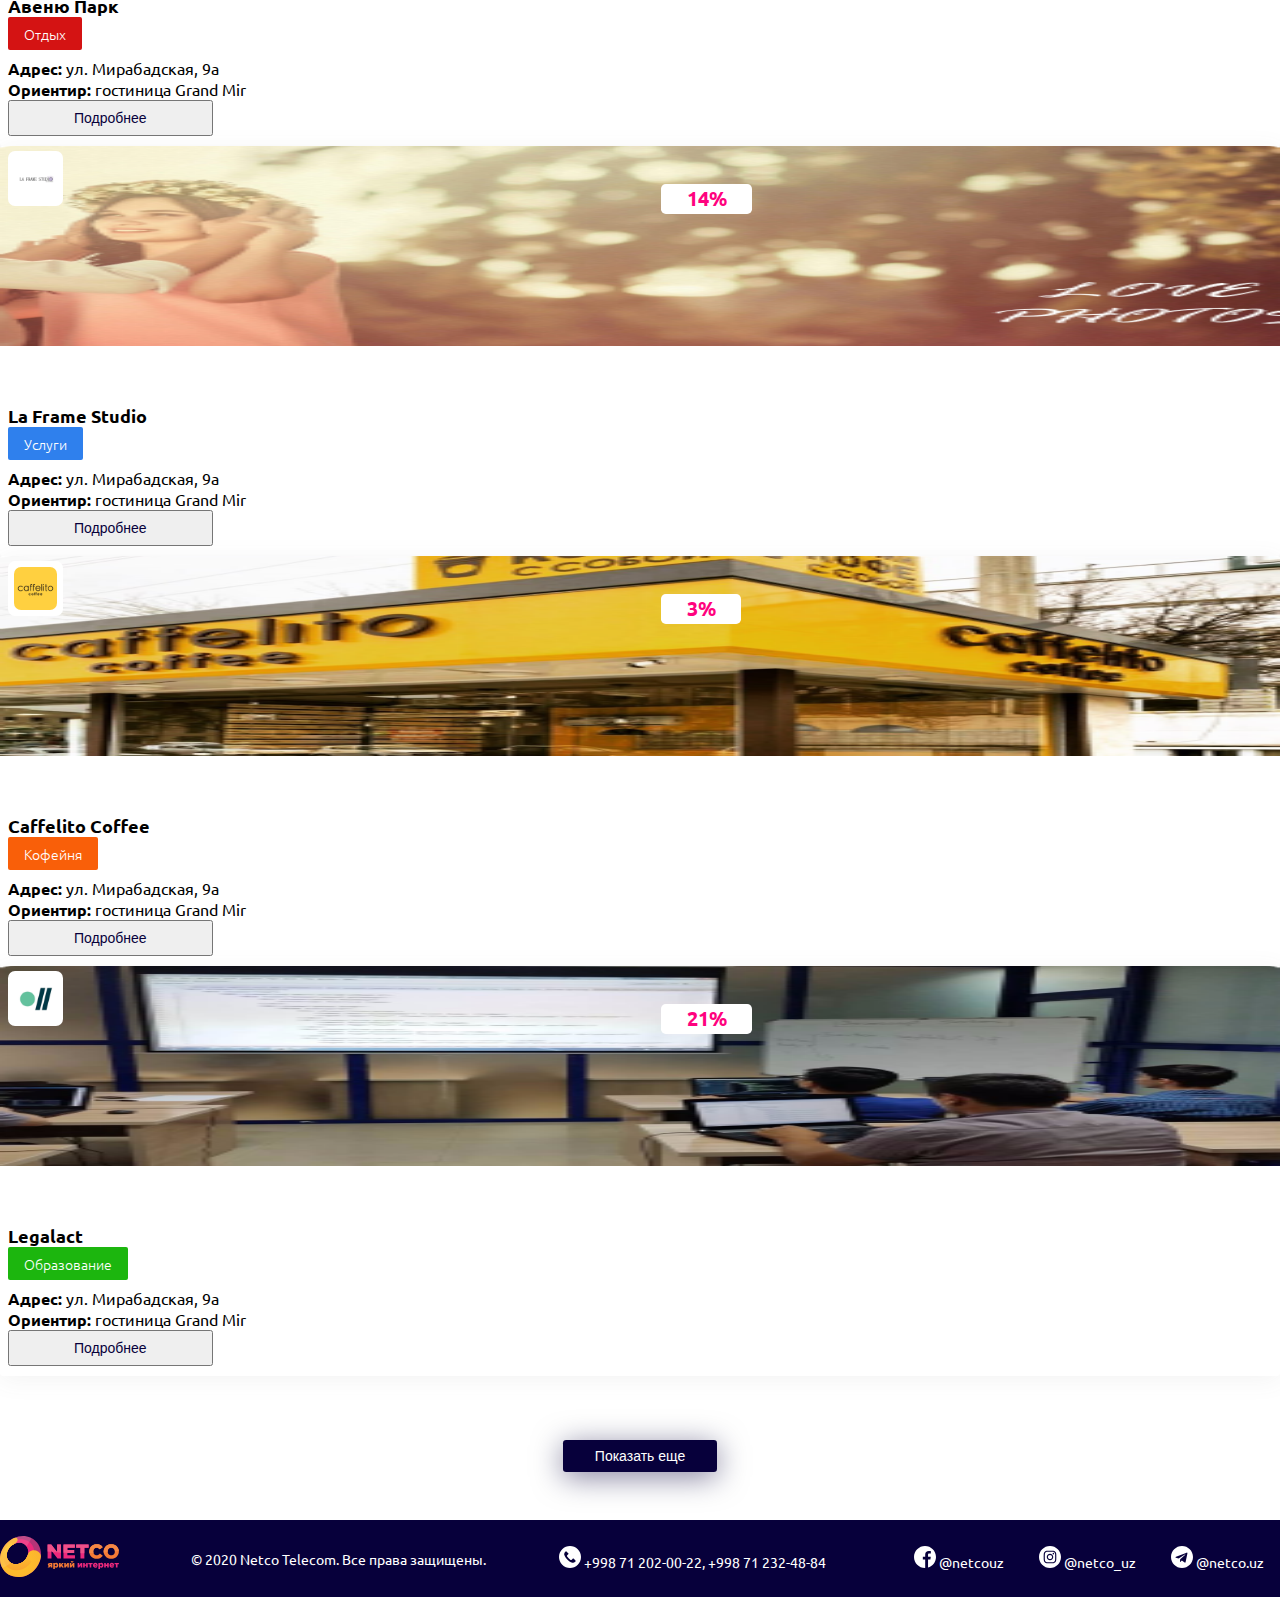
==== commit 4df17728: "added: footer" ====
--- a/index.html
+++ b/index.html
@@ -655,8 +655,51 @@
       </div>
     </div>
 
-
-    
+    <div class="show__more">
+      <button type="button" class="show__more-btn">Показать еще</button>
+    </div>
+
+    <footer class="web__footer-wrapper">
+      <div class="container foooter__box">
+        <a href="#" class="footer__logo">
+          <img src="./images/web__logo.svg" alt="" />
+        </a>
+        <span class="footer__text">&copy; 2020 Netco Telecom. Bce права защищены.</span>
+        <span class="footer__phone-number"
+          ><img src="./images/phone__icon.svg" alt="" /> +998 71 202-00-22, +998
+          71 232-48-84</span
+        >
+        <span class="social__media">
+          <a href="#" class="facebook">
+            <img
+              src="./images/facebook.svg"
+              alt="facebook icon"
+              width="22"
+              height="22"
+            />
+            @netcouz
+          </a>
+          <a href="#" class="instagram">
+            <img
+              src="./images/instagram.svg"
+              alt="instagram icon"
+              width="22"
+              height="22"
+            />
+            @netco_uz
+          </a>
+          <a href="#" class="telegram">
+            <img
+              src="./images/telegram.svg"
+              alt="telegram icon"
+              width="22"
+              height="22"
+            />
+            @netco.uz
+          </a>
+        </span>
+      </div>
+    </footer>
     <!--  -->
     <script
       src="https://cdn.jsdelivr.net/npm/bootstrap@5.3.0-alpha1/dist/js/bootstrap.bundle.min.js"
--- a/style.css
+++ b/style.css
@@ -132,7 +132,7 @@
 
 .discount__card {
   background: #ffffff;
-  box-shadow: 0px 4px 25px rgba(0, 0, 0, 0.08);
+  box-shadow: 0px 4px 25px rgba(103, 101, 101, 0.08);
   border-radius: 3px;
   padding: 0;
   background-repeat: no-repeat;
@@ -157,6 +157,10 @@
   margin-left: 47%;
 }
 
+.discount__card:hover {
+  box-shadow: 0px 4px 25px rgba(0, 0, 0, 0.1);
+}
+
 .discount__card-titel {
   position: absolute;
   bottom: 10px;
@@ -175,4 +179,45 @@
   display: inline-block;
   margin-bottom: 0.5rem;
   color: #fff;
+}
+
+.show__more {
+  text-align: center;
+  margin-bottom: 3rem;
+}
+.show__more .show__more-btn {
+  border: none;
+  background-color: #07003b;
+  color: #fff;
+  padding: 0.5rem 2rem;
+  border-radius: 0.2rem;
+  font-weight: 300;
+  font-size: 14px;
+  box-shadow: 0px 5px 30px rgba(7, 0, 59, 0.5);
+}
+
+.web__footer-wrapper {
+  background-color: #07003b;
+  padding: 1rem 0;
+}
+.web__footer-wrapper .foooter__box {
+  display: flex;
+  justify-content: space-between;
+  align-items: center;
+  color: #fff;
+}
+.web__footer-wrapper .footer__text,
+.web__footer-wrapper .footer__phone-number {
+  font-weight: 400;
+  font-size: 14px;
+}
+
+.social__media .facebook,
+.social__media .instagram,
+.social__media .telegram {
+  text-decoration: none;
+  color: #fff;
+  margin: 0 1rem;
+  font-weight: 400;
+  font-size: 14px;
 }/*# sourceMappingURL=style.css.map */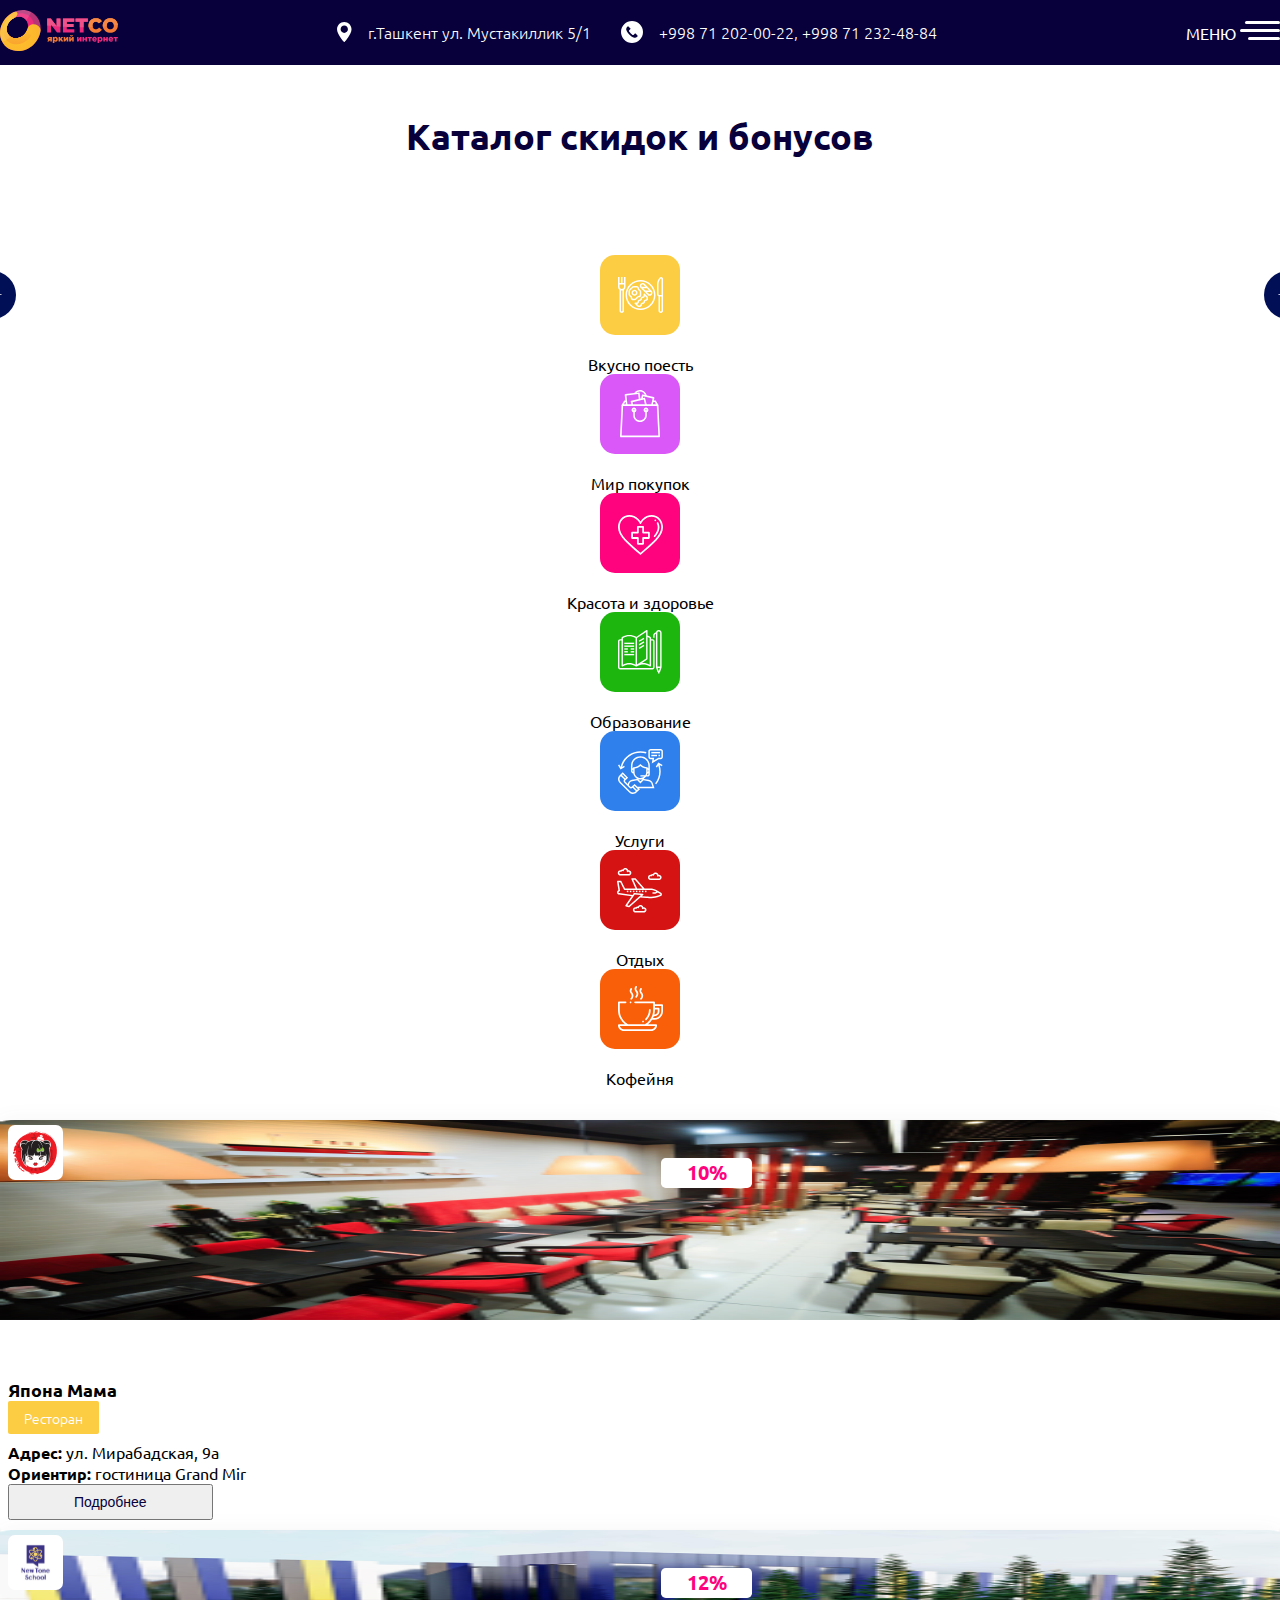
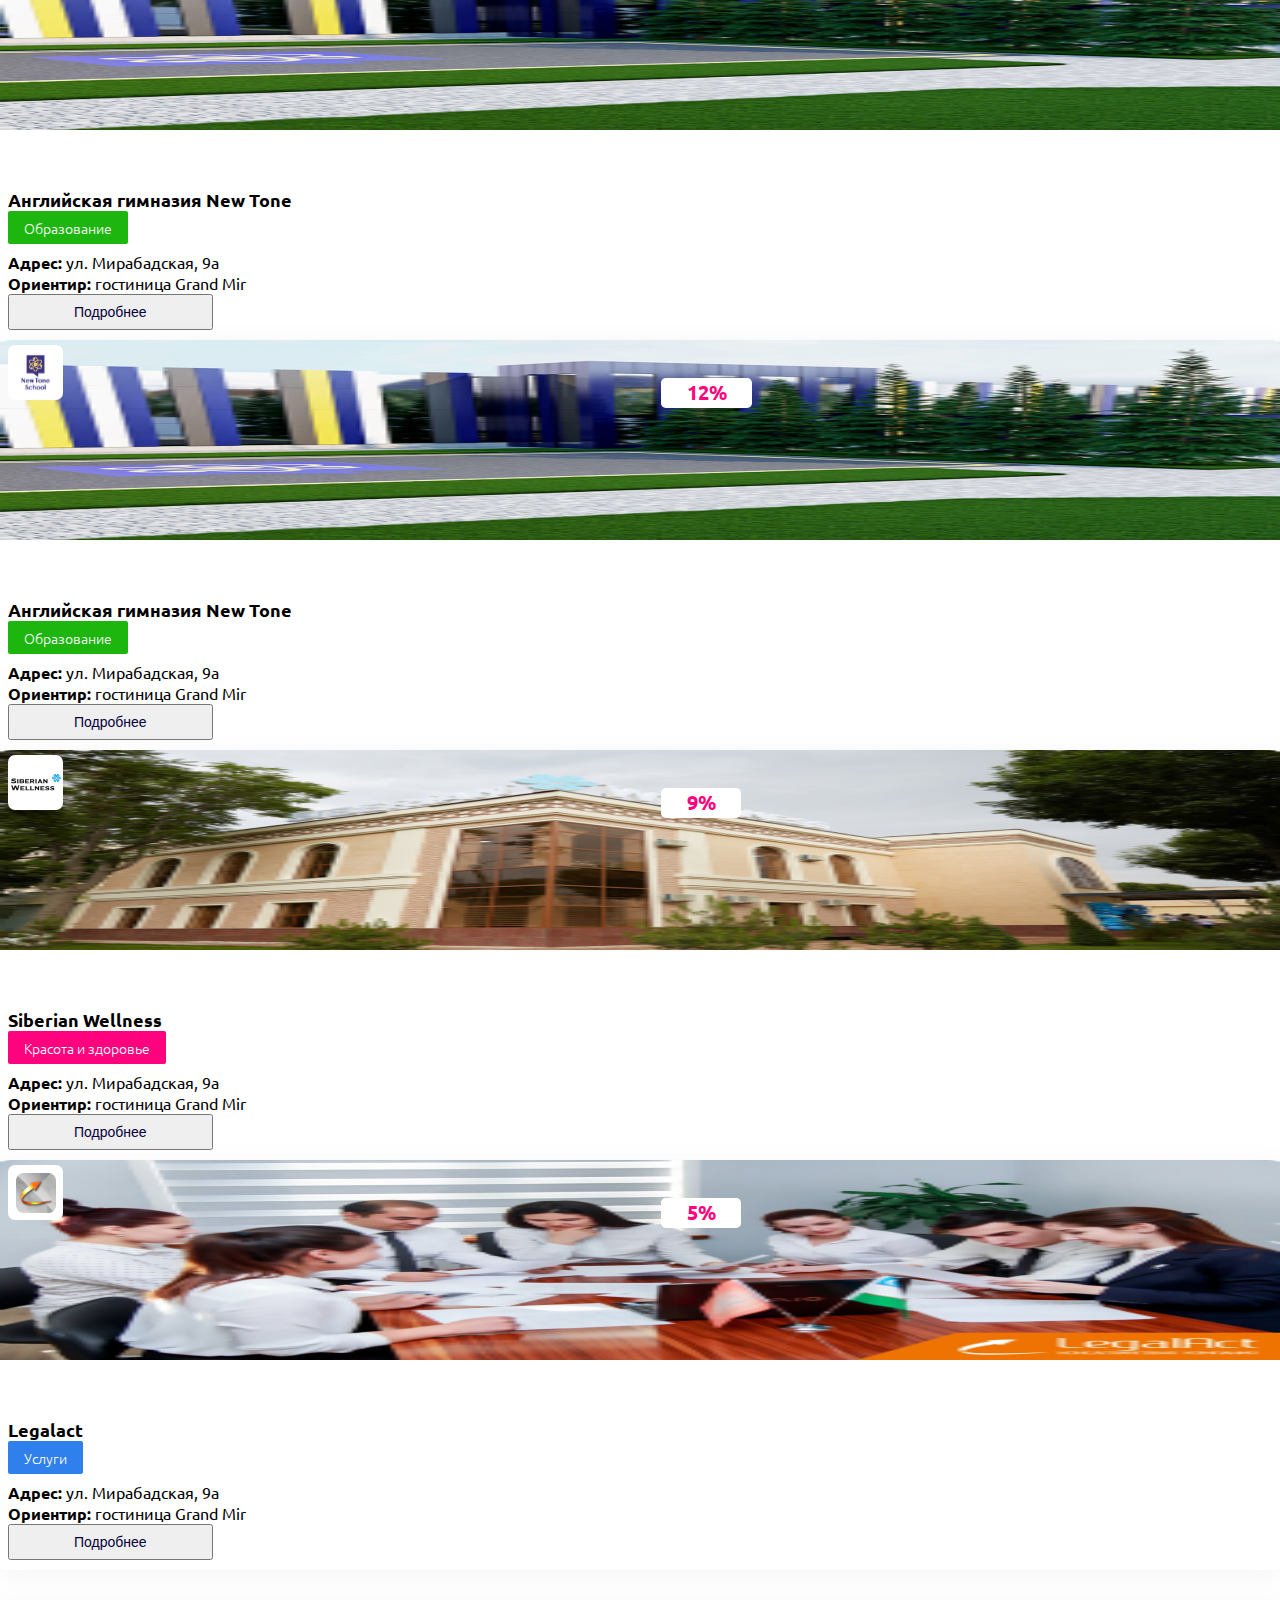
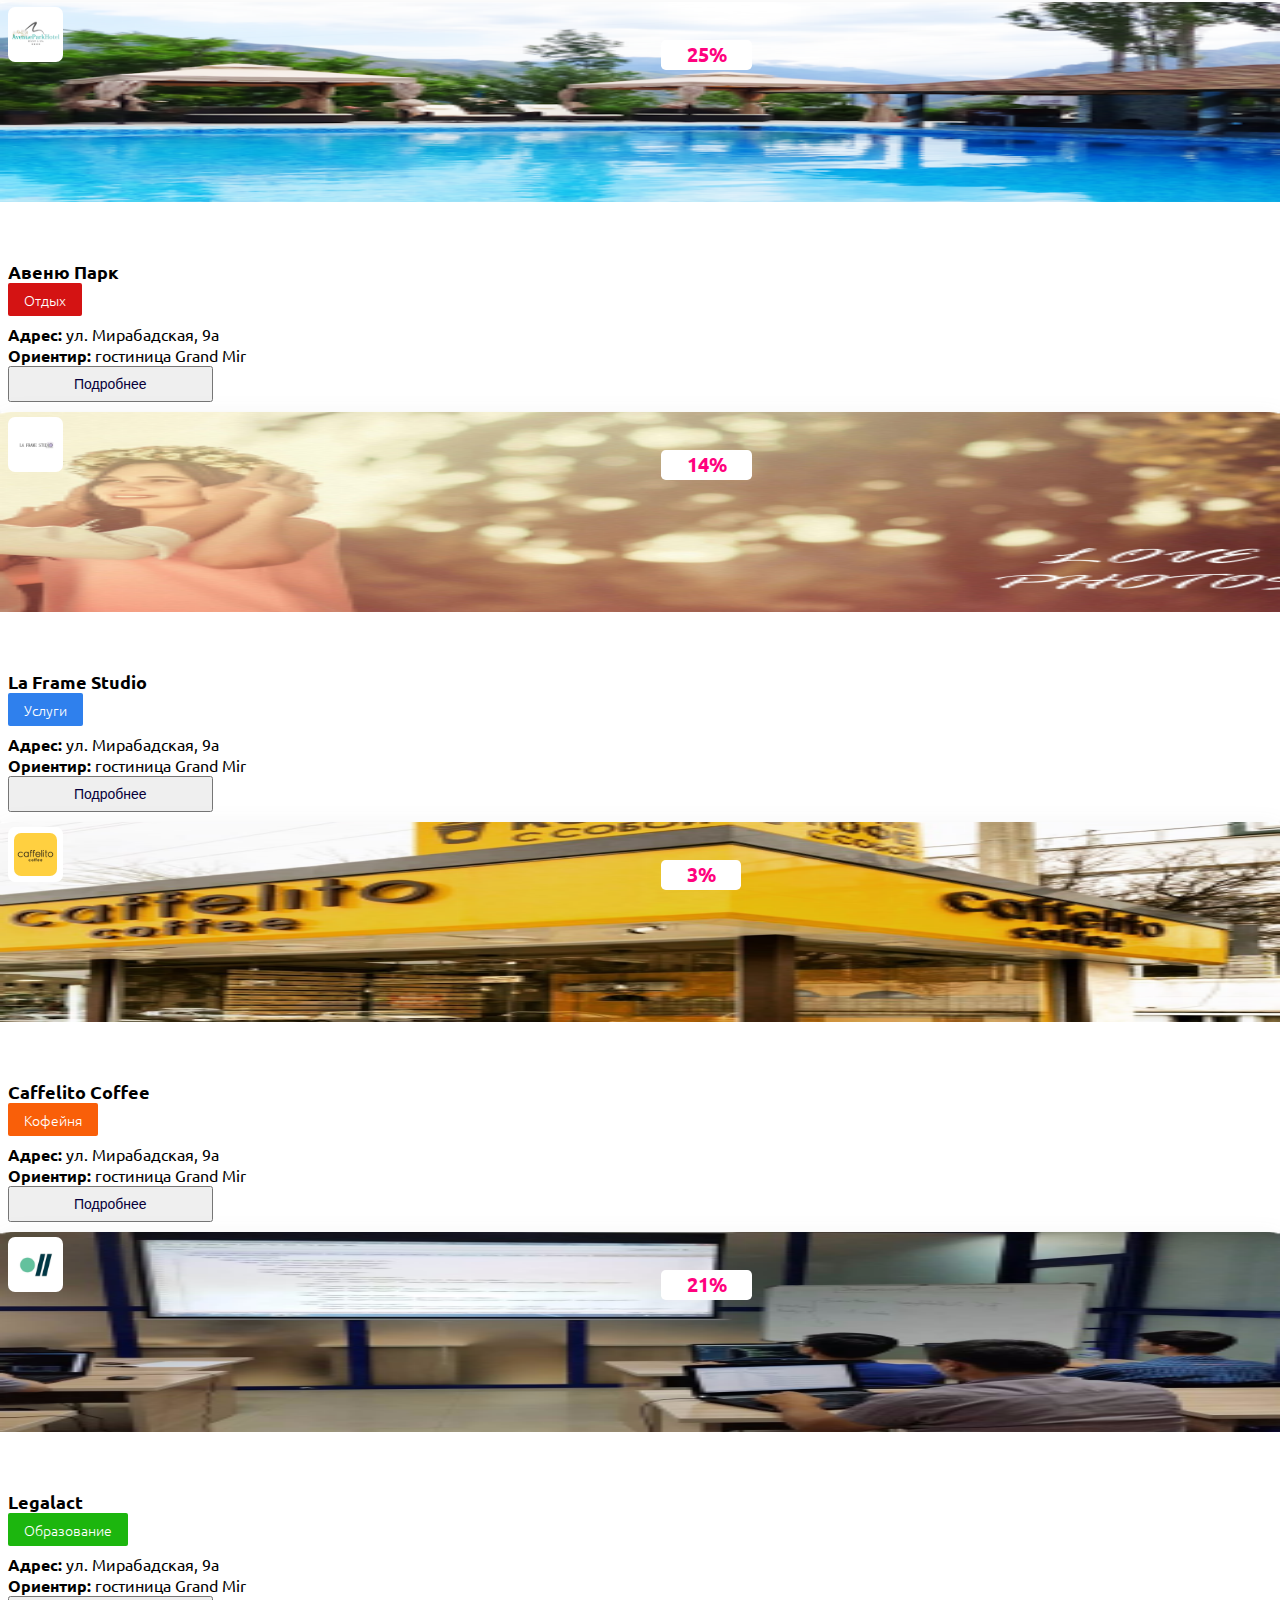
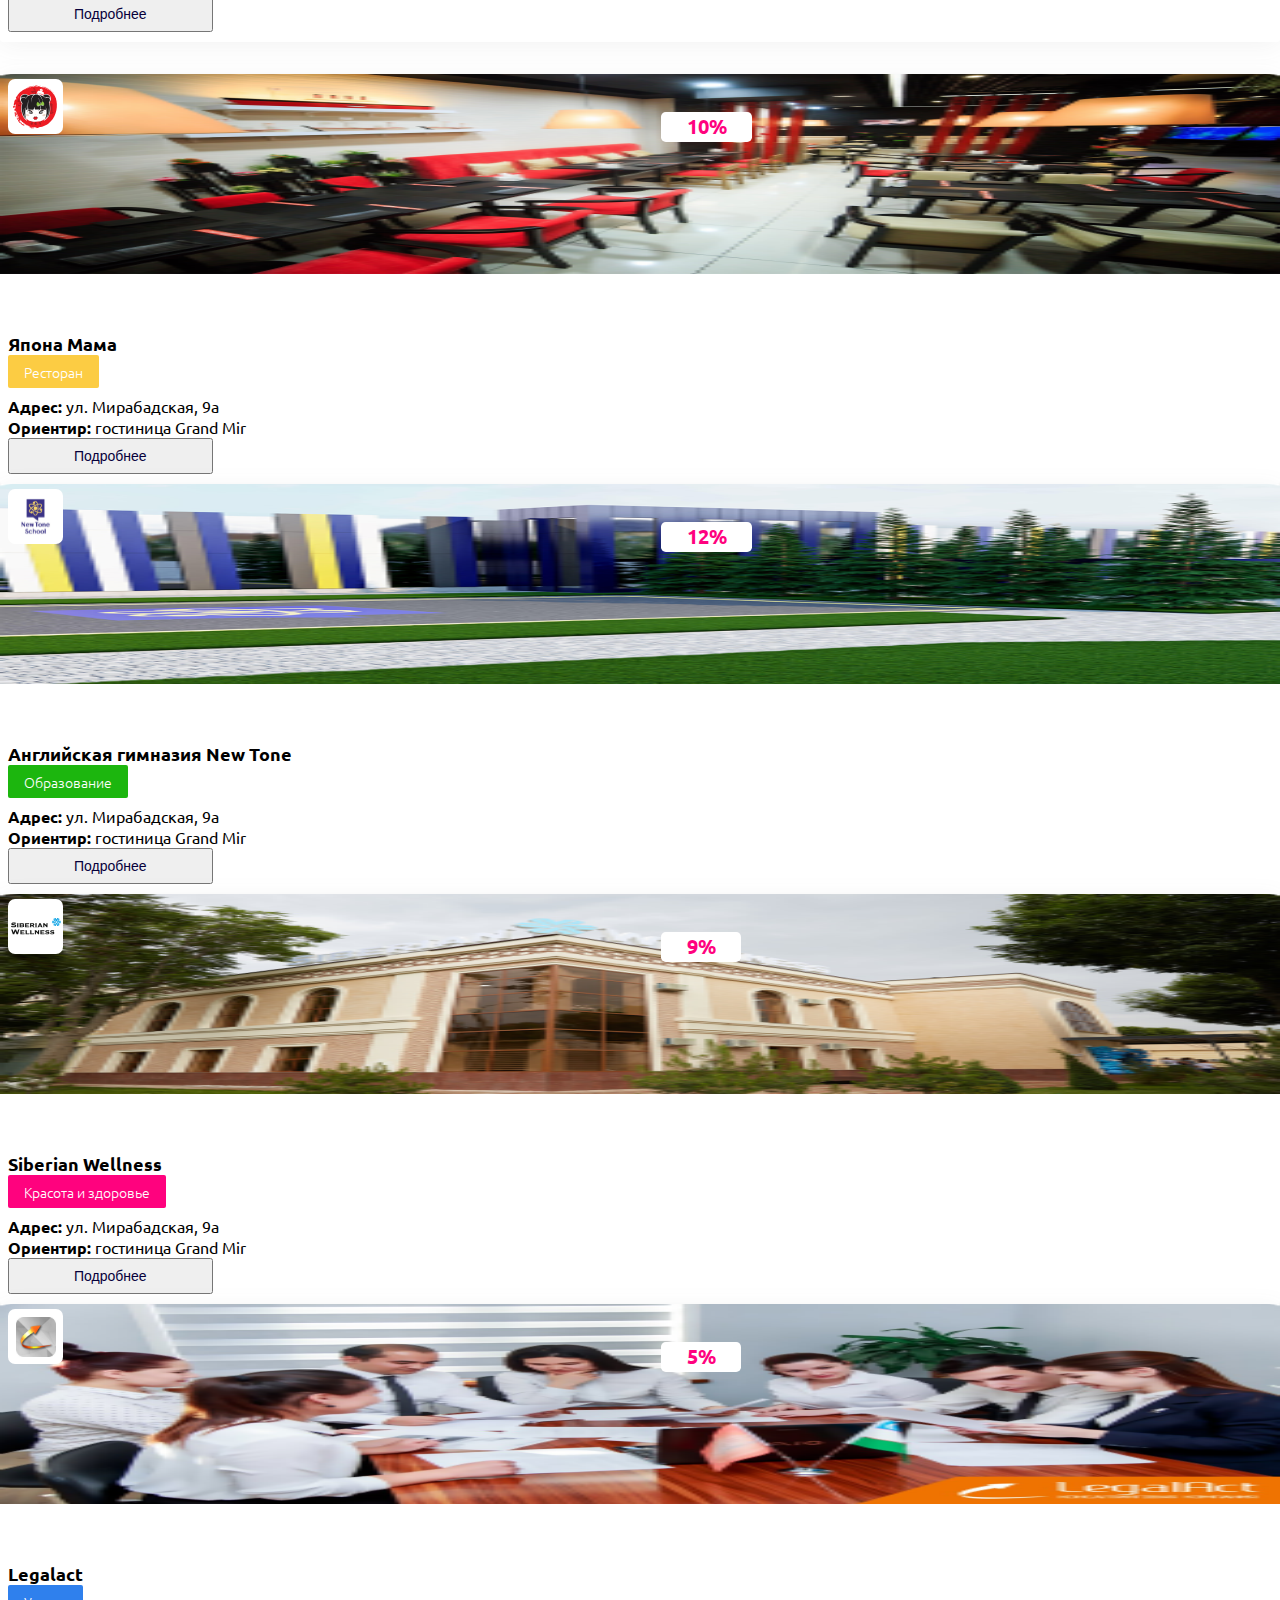
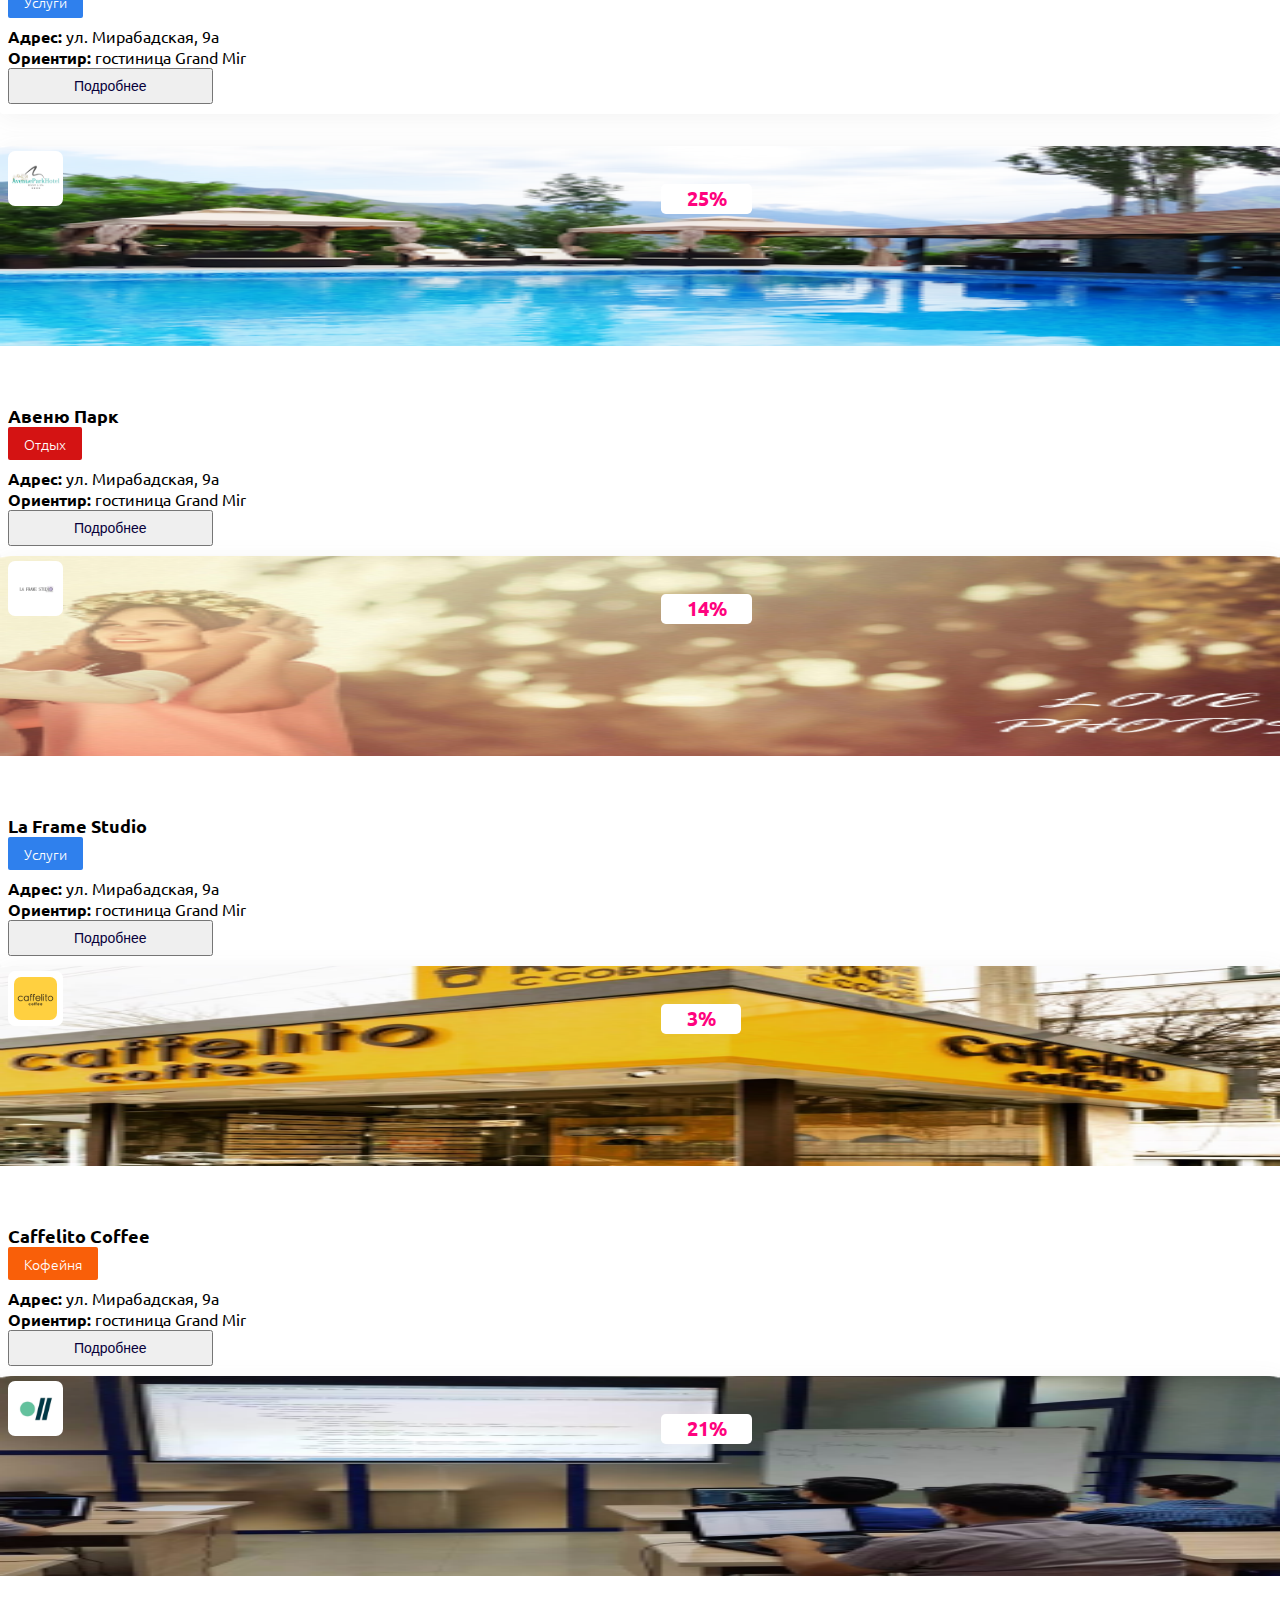
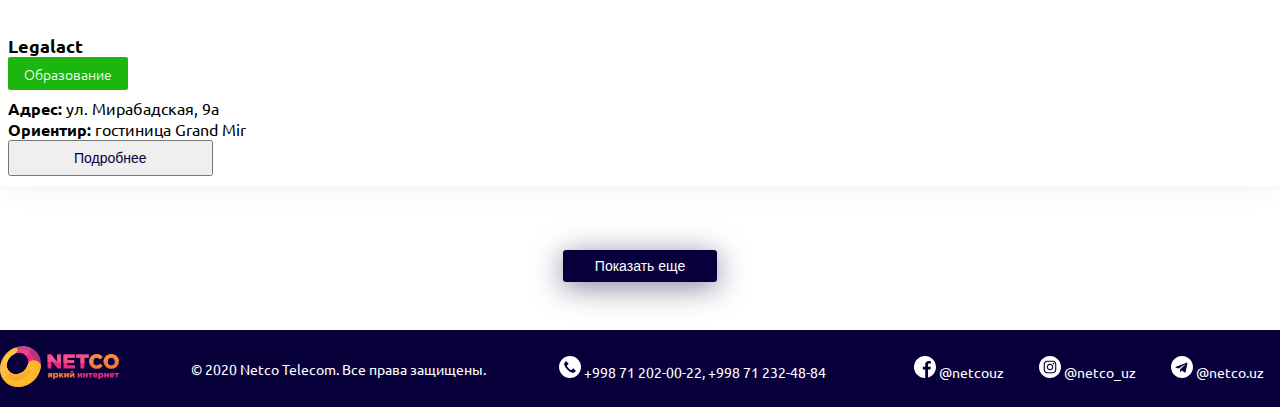
==== commit 052f5325: "init" ====
--- a/index.html
+++ b/index.html
@@ -188,6 +188,37 @@
               Подробнее
             </button>
           </div>
+        </div>        <!-- 222 -->
+        <div class="col discount__card">
+          <img
+            src="./images/new__town.png"
+            alt="brand picture"
+            width="100%"
+            height="200"
+          />
+          <div class="brand__logo">
+            <img
+              src="./images/newTown-logo.svg"
+              alt="brand logo"
+              width="55"
+              height="55"
+            />
+            <span class="brand__percent"> 12% </span>
+          </div>
+          <div class="discount__card-titel">
+            <p class="building__name">Английская гимназия New Tone</p>
+            <span class="building__type bg-green">Образование</span>
+            <br />
+            <span class="building__address-line"
+              ><b class="building__address">Адрес: </b> ул. Мирабадская,
+              9a</span
+            >
+            <p><b>Ориентир:</b> гостиница Grand Mir</p>
+
+            <button type="button" class="btn btn-outline-dark common__btn">
+              Подробнее
+            </button>
+          </div>
         </div>
         <!-- 333 -->
         <div class="col discount__card">
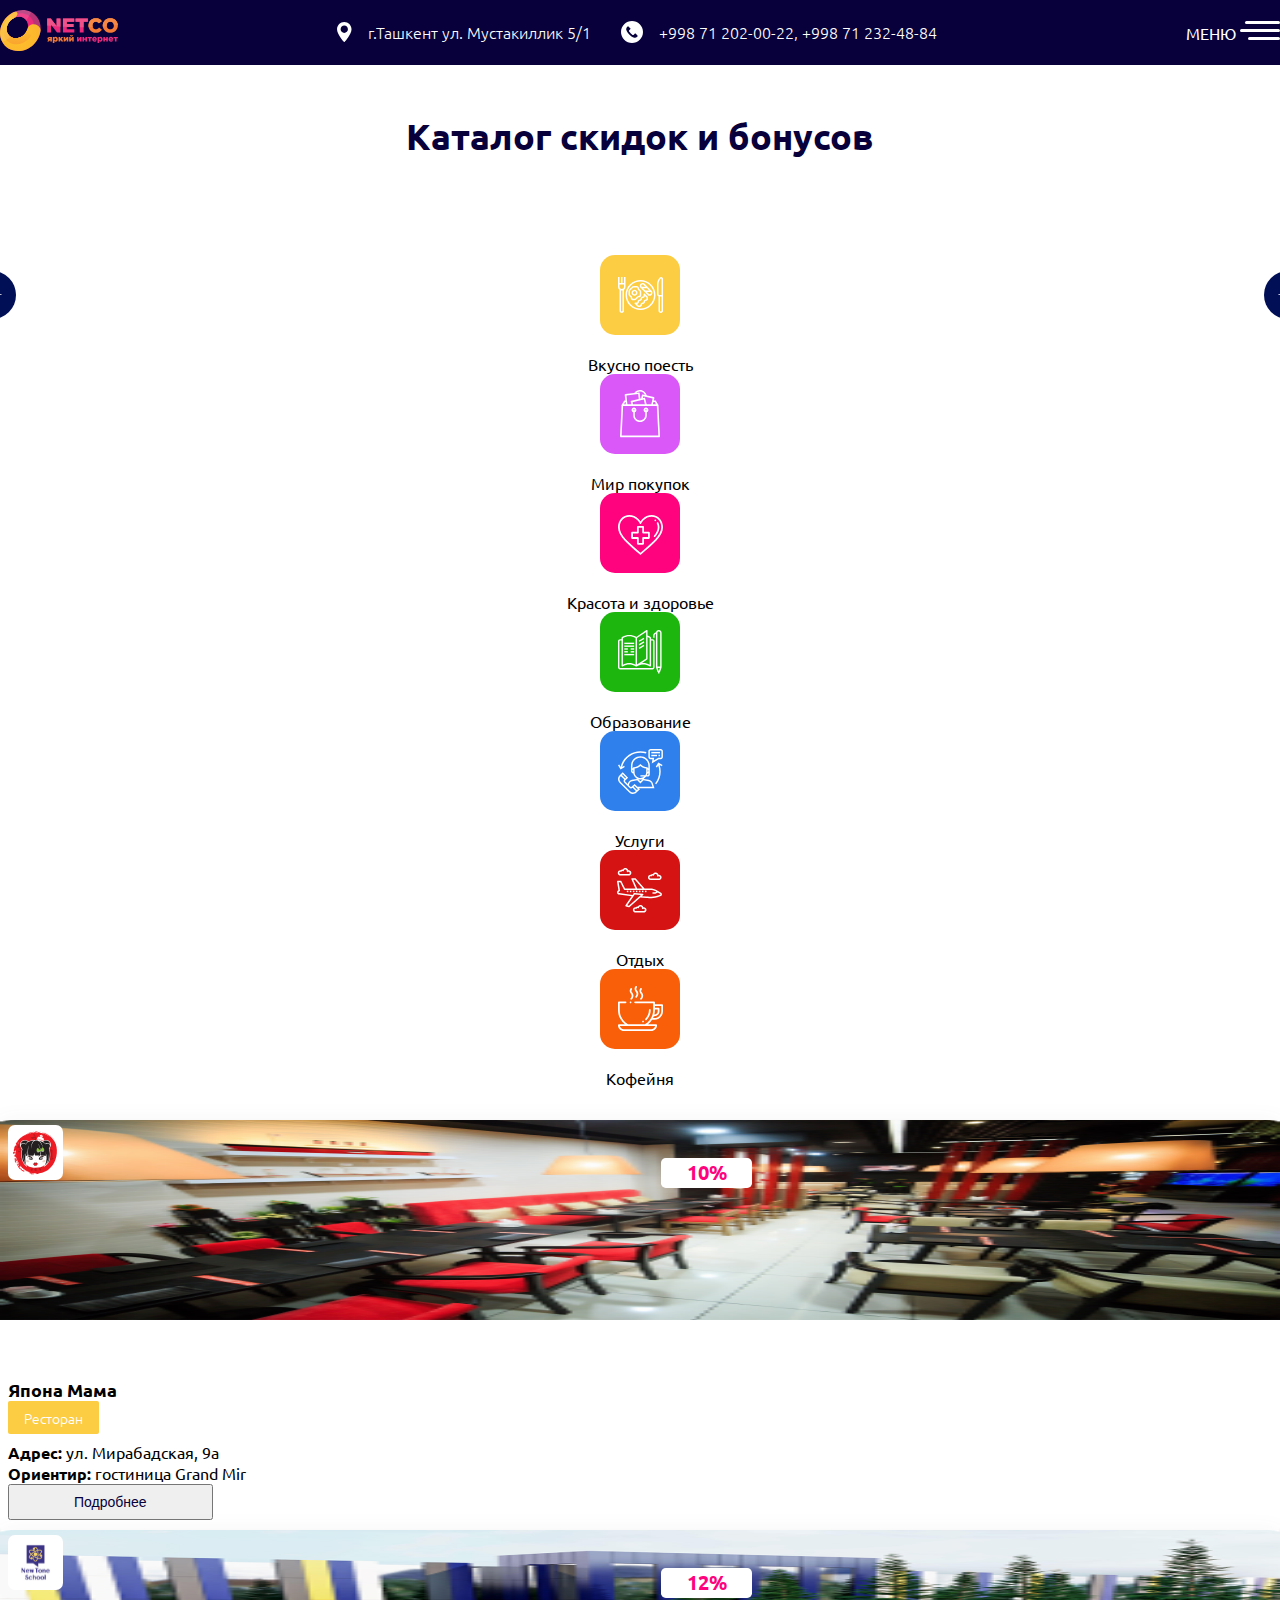
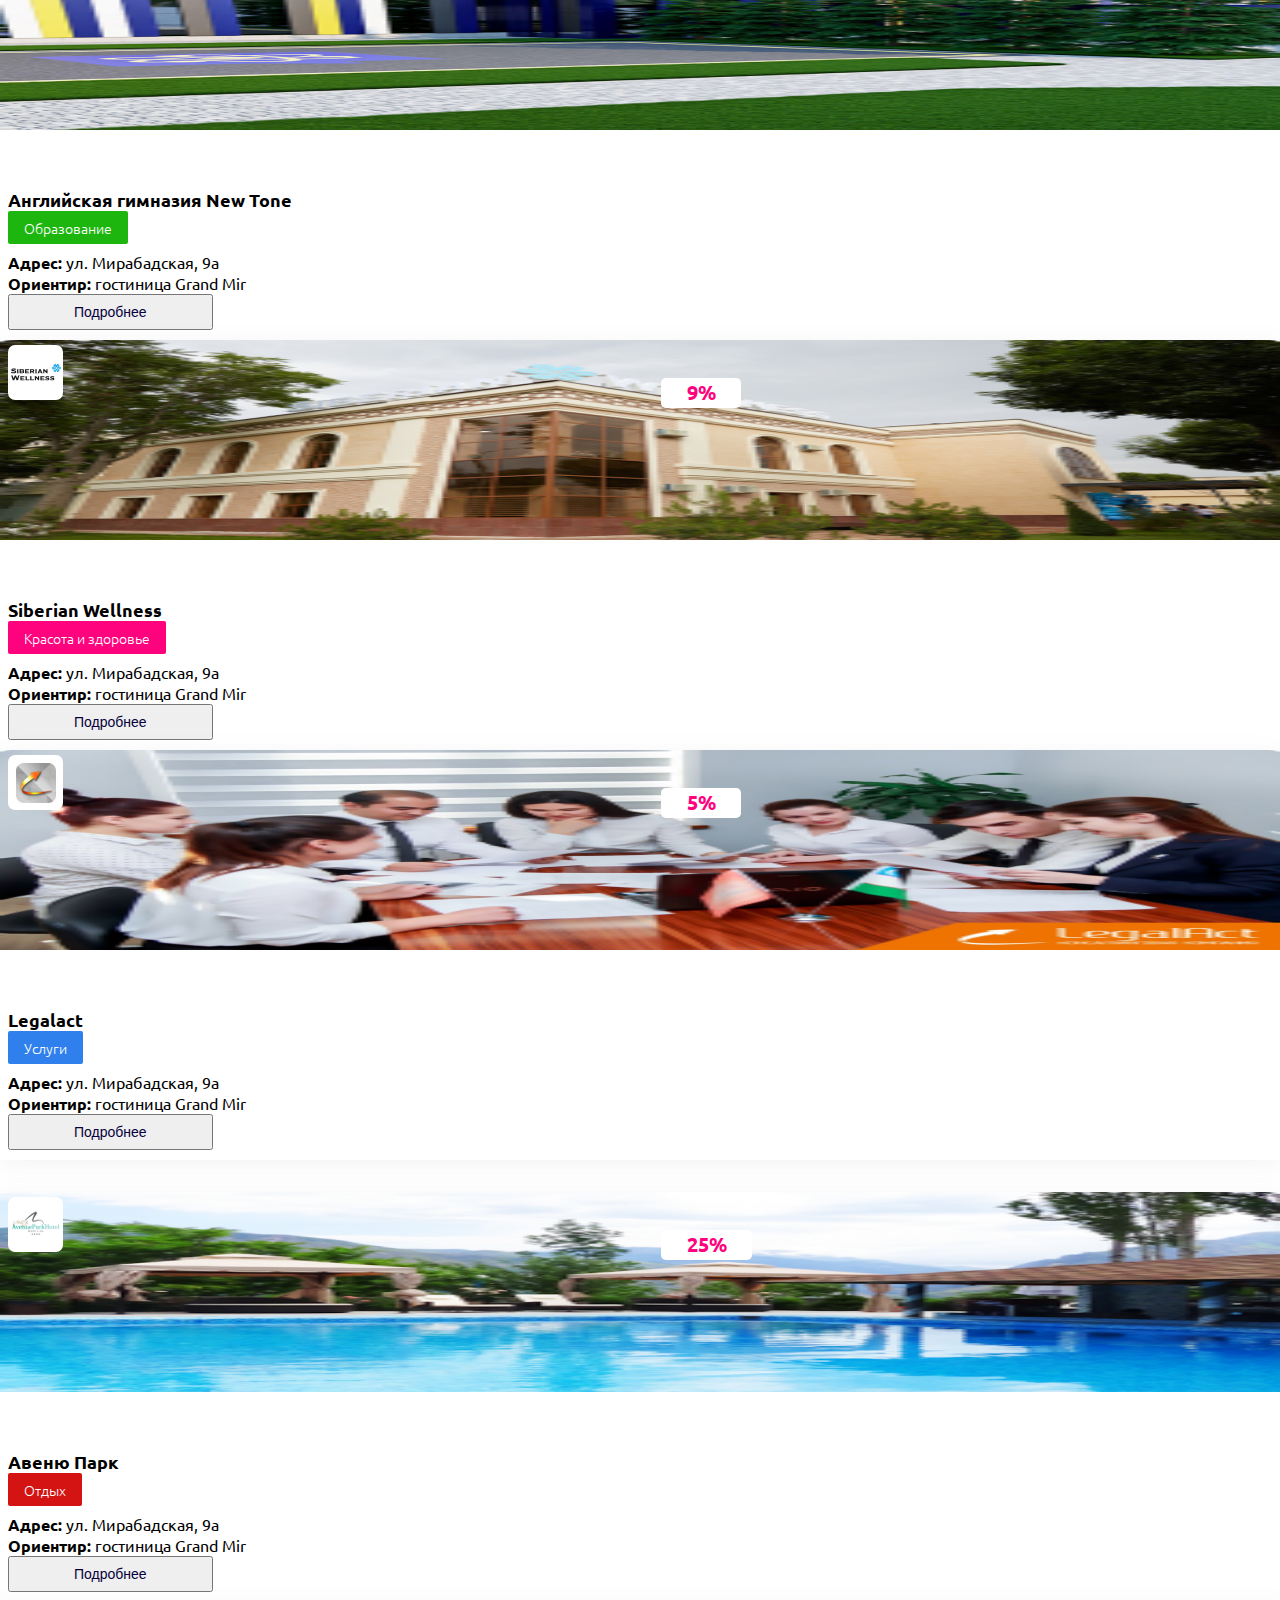
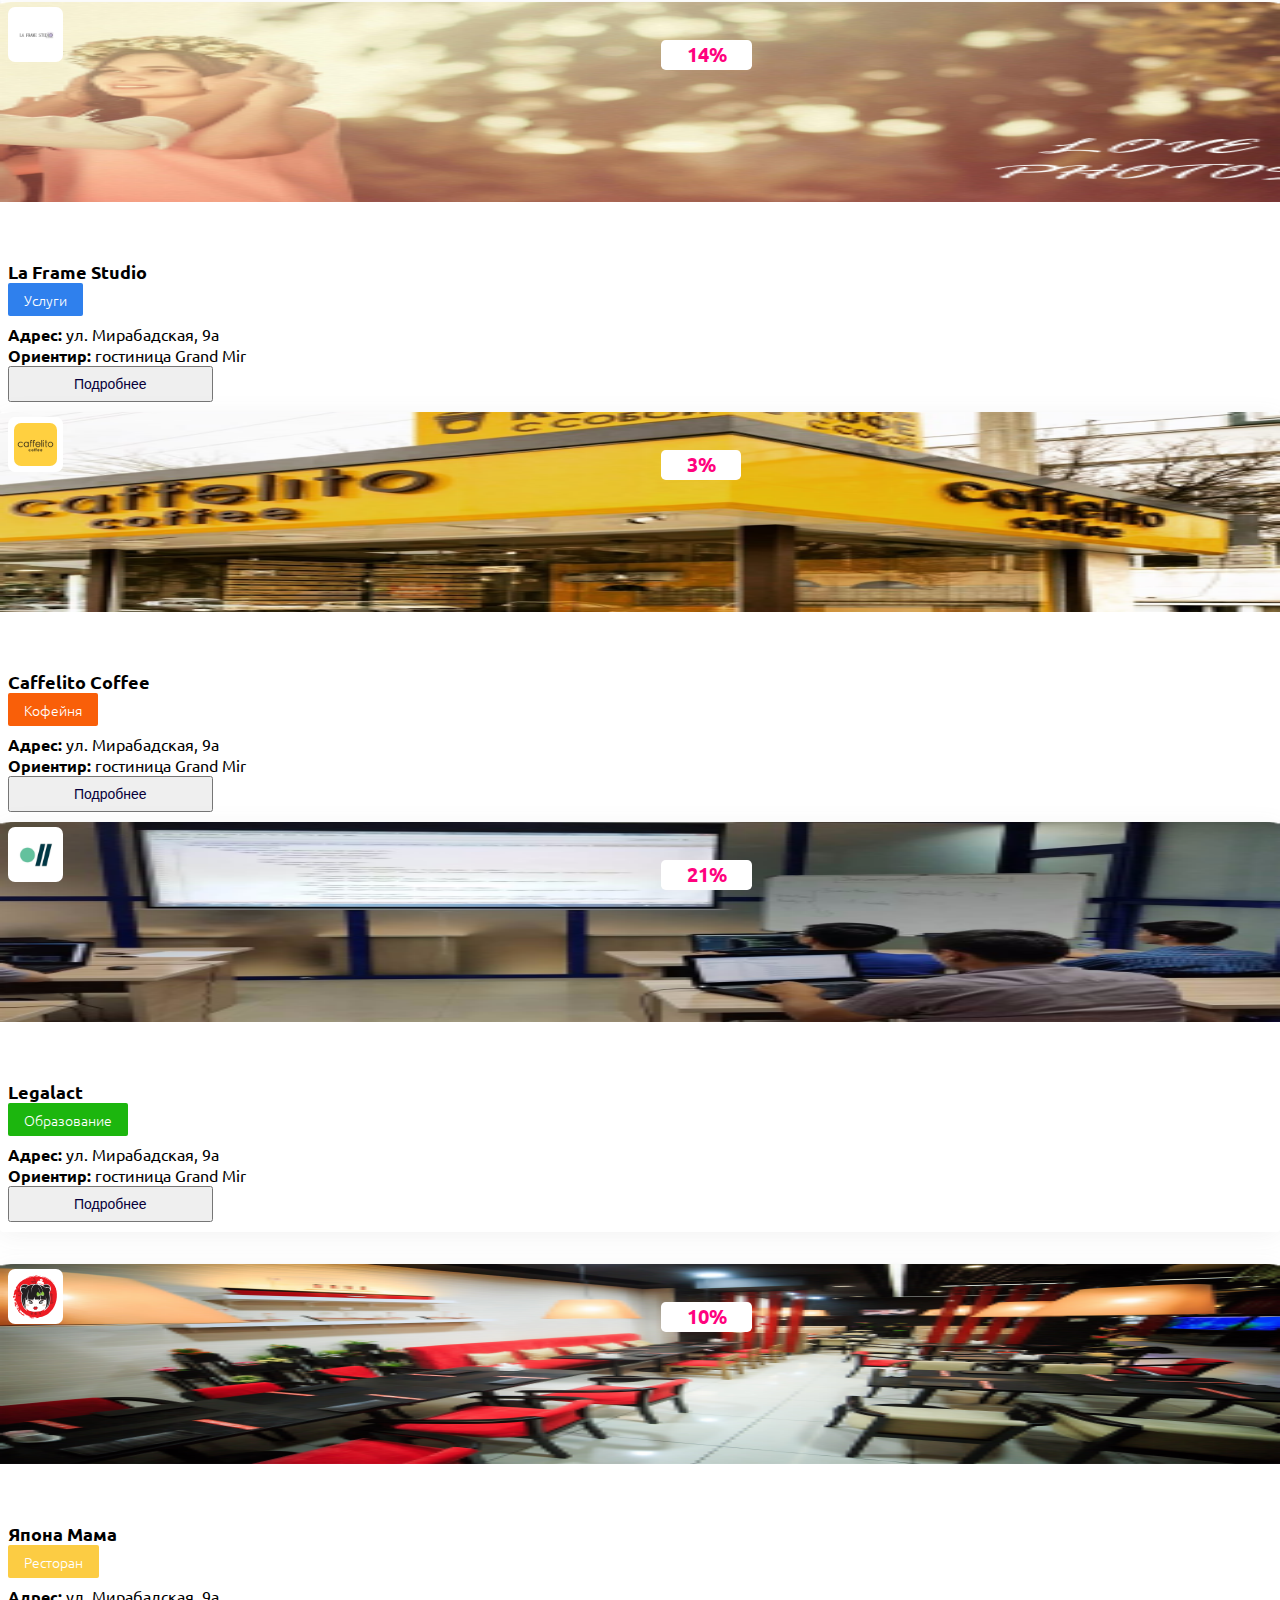
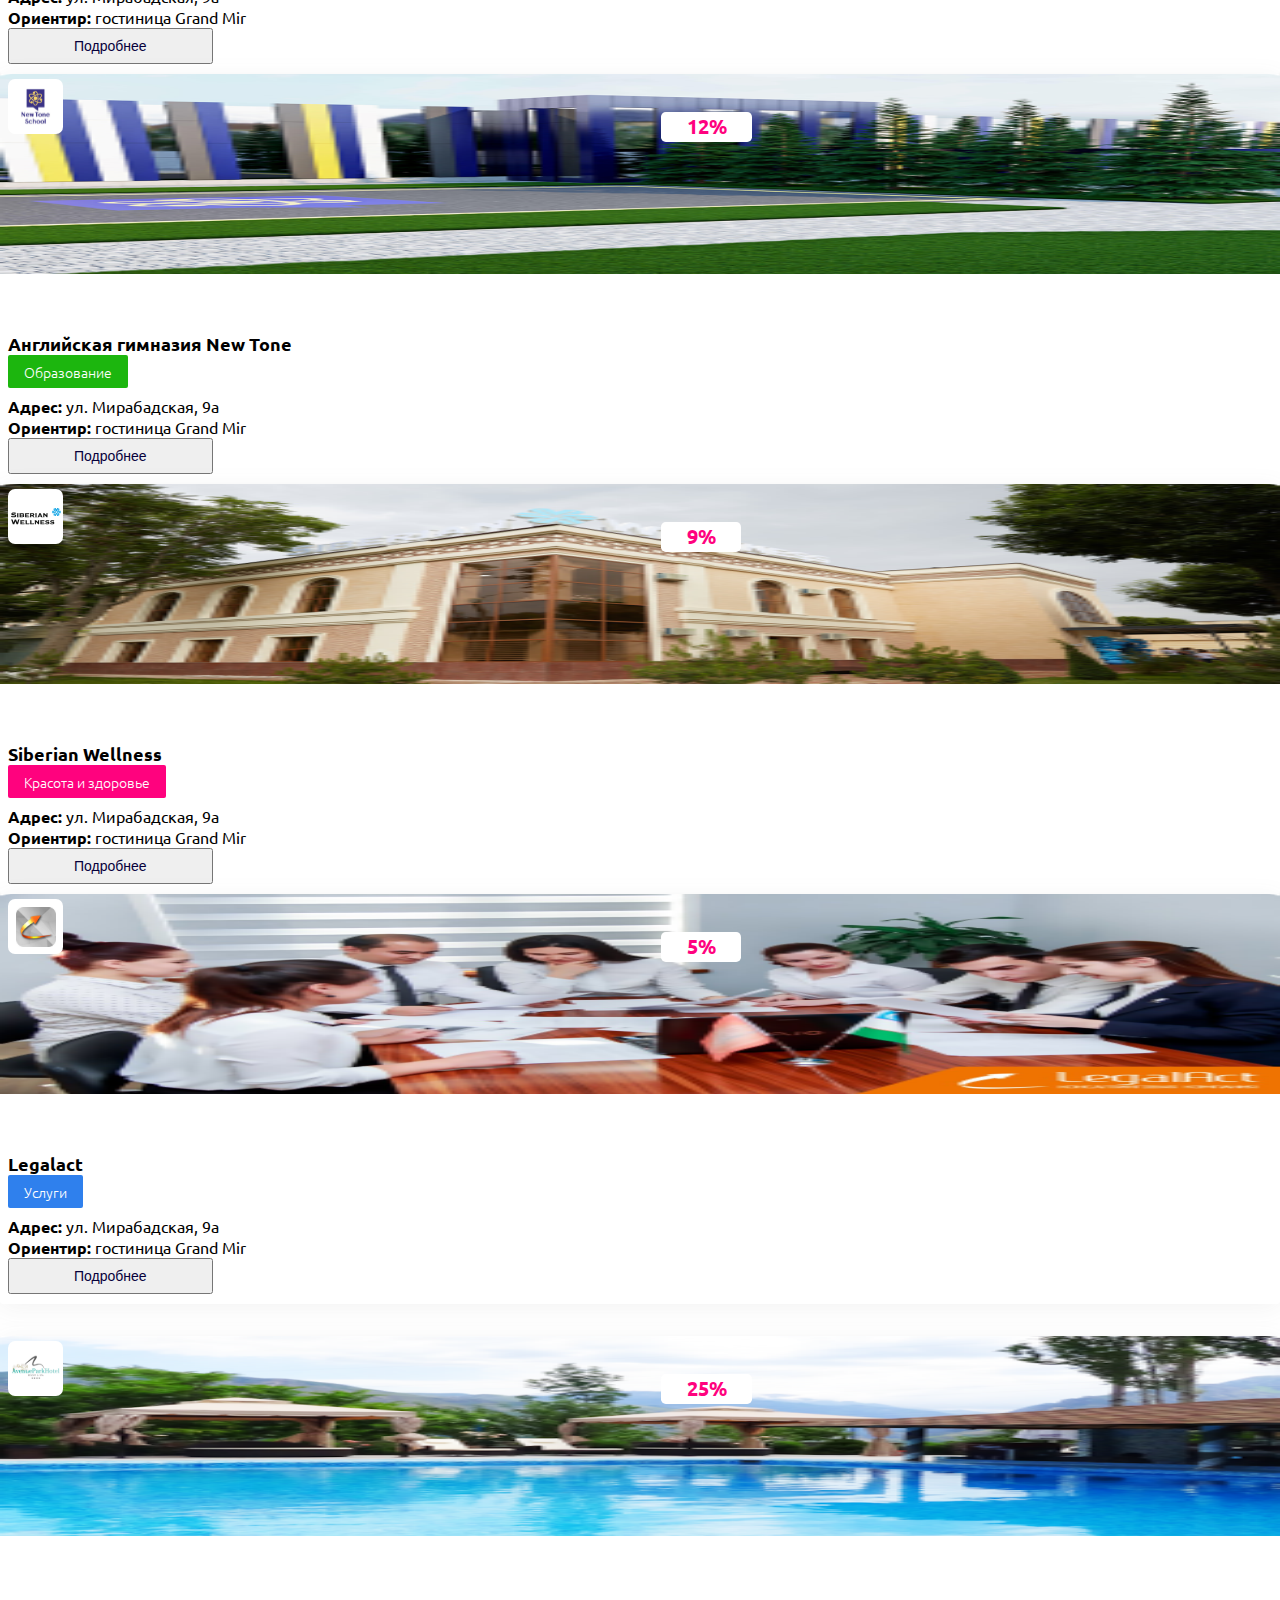
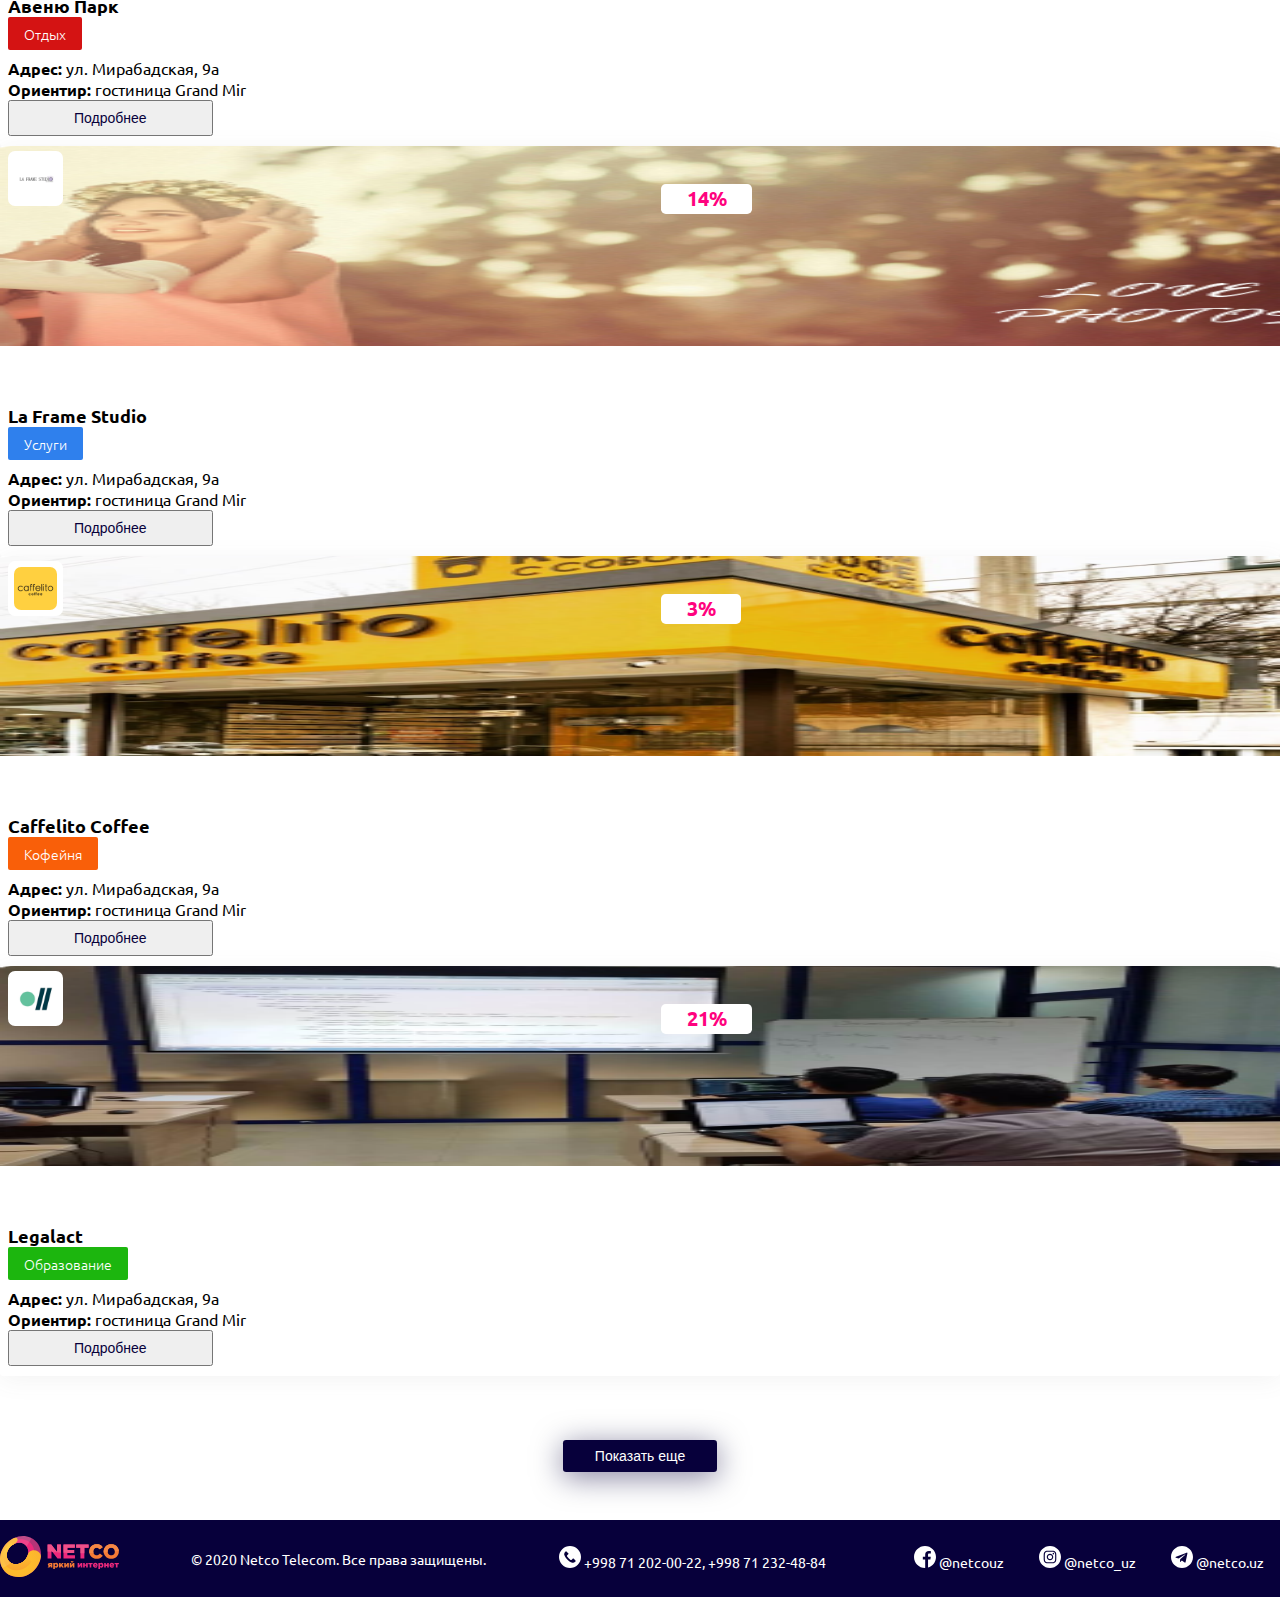
==== commit 778a5067: "created: html, css, and images files" ====
--- a/index.html
+++ b/index.html
@@ -188,37 +188,6 @@
               Подробнее
             </button>
           </div>
-        </div>        <!-- 222 -->
-        <div class="col discount__card">
-          <img
-            src="./images/new__town.png"
-            alt="brand picture"
-            width="100%"
-            height="200"
-          />
-          <div class="brand__logo">
-            <img
-              src="./images/newTown-logo.svg"
-              alt="brand logo"
-              width="55"
-              height="55"
-            />
-            <span class="brand__percent"> 12% </span>
-          </div>
-          <div class="discount__card-titel">
-            <p class="building__name">Английская гимназия New Tone</p>
-            <span class="building__type bg-green">Образование</span>
-            <br />
-            <span class="building__address-line"
-              ><b class="building__address">Адрес: </b> ул. Мирабадская,
-              9a</span
-            >
-            <p><b>Ориентир:</b> гостиница Grand Mir</p>
-
-            <button type="button" class="btn btn-outline-dark common__btn">
-              Подробнее
-            </button>
-          </div>
         </div>
         <!-- 333 -->
         <div class="col discount__card">
